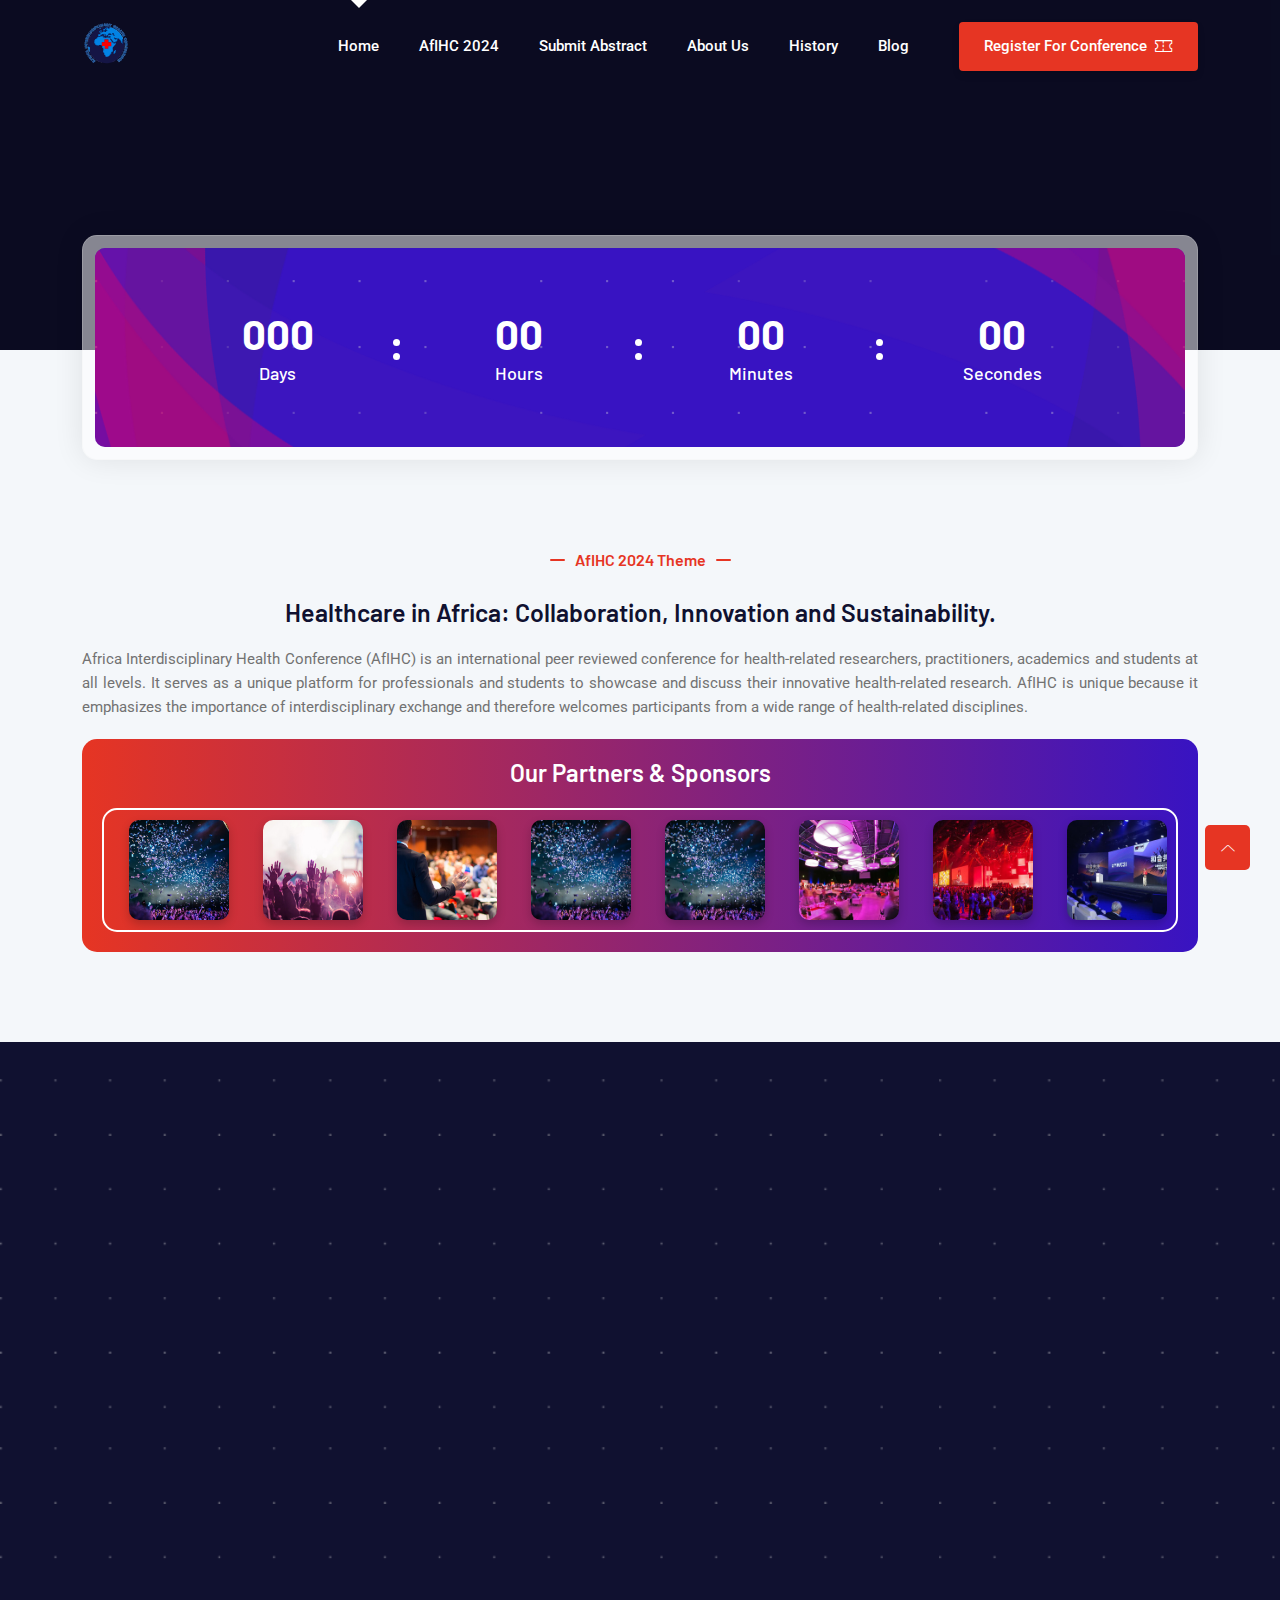
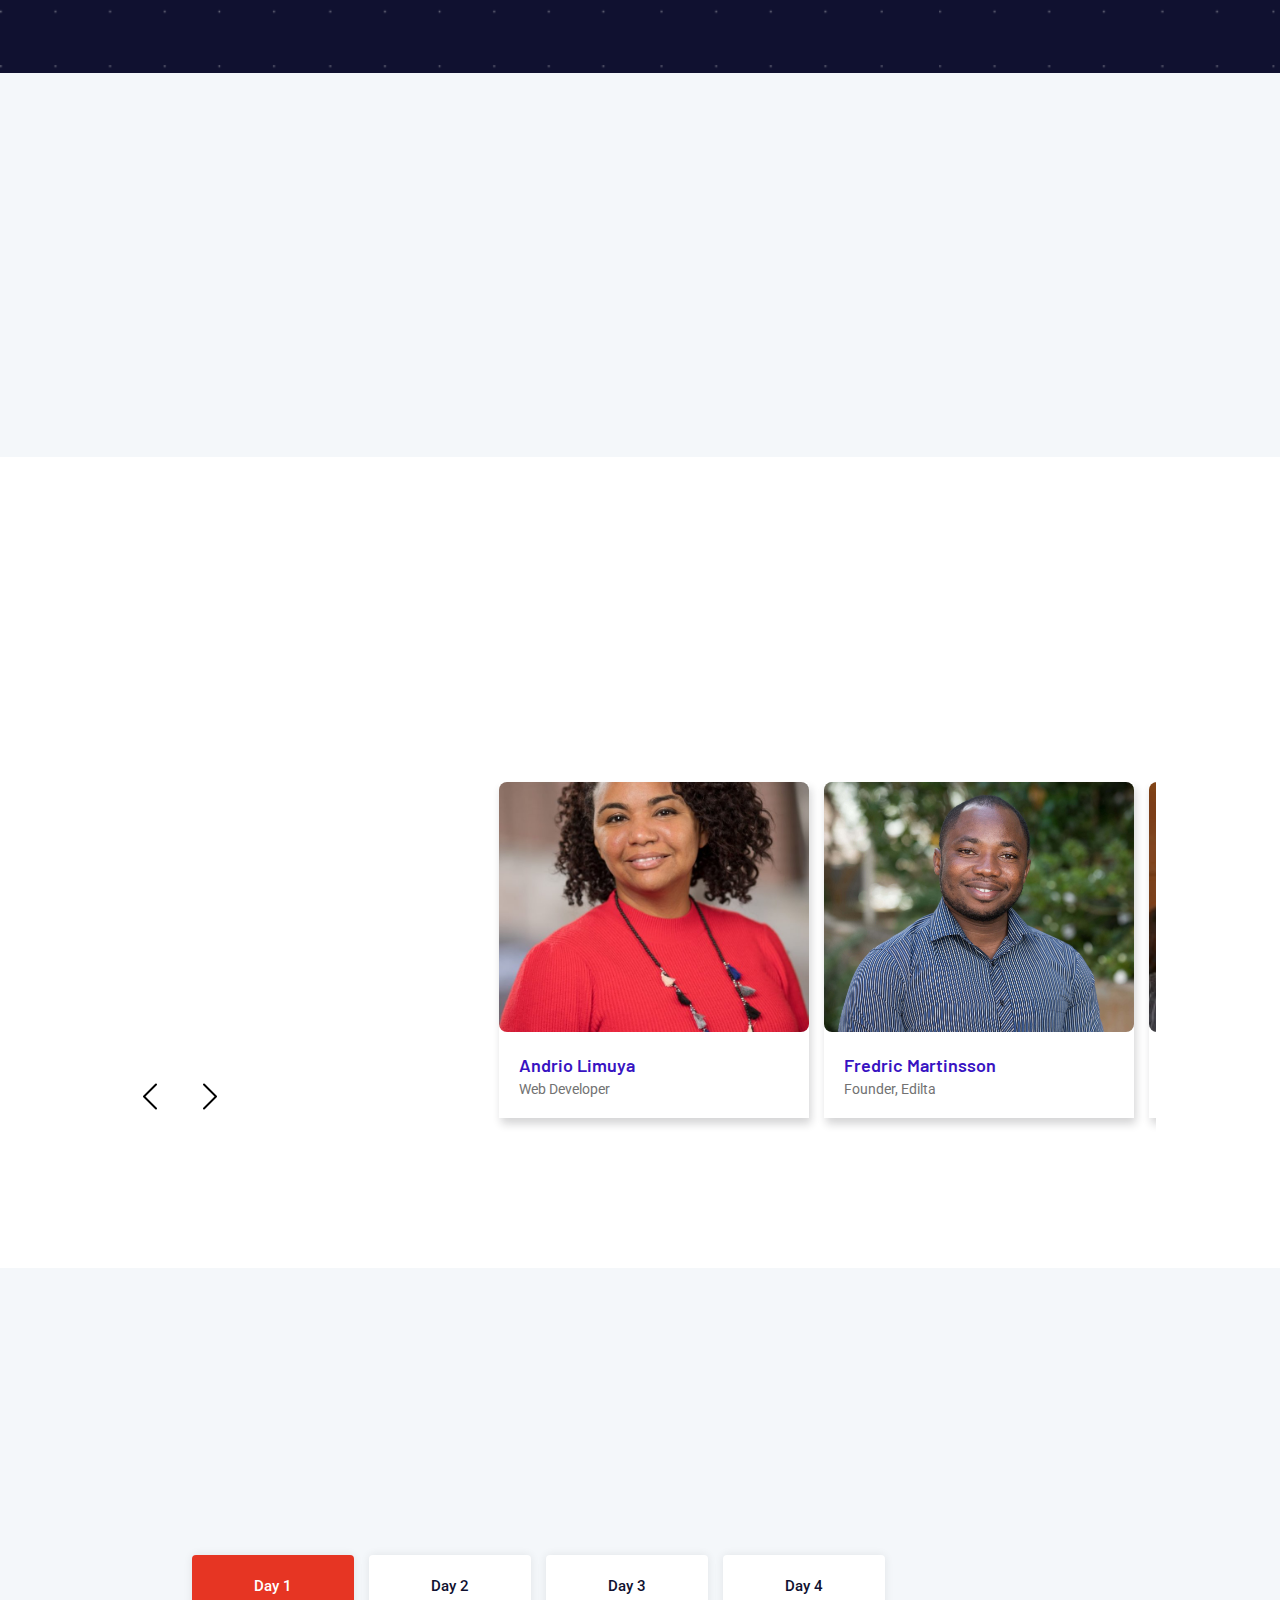
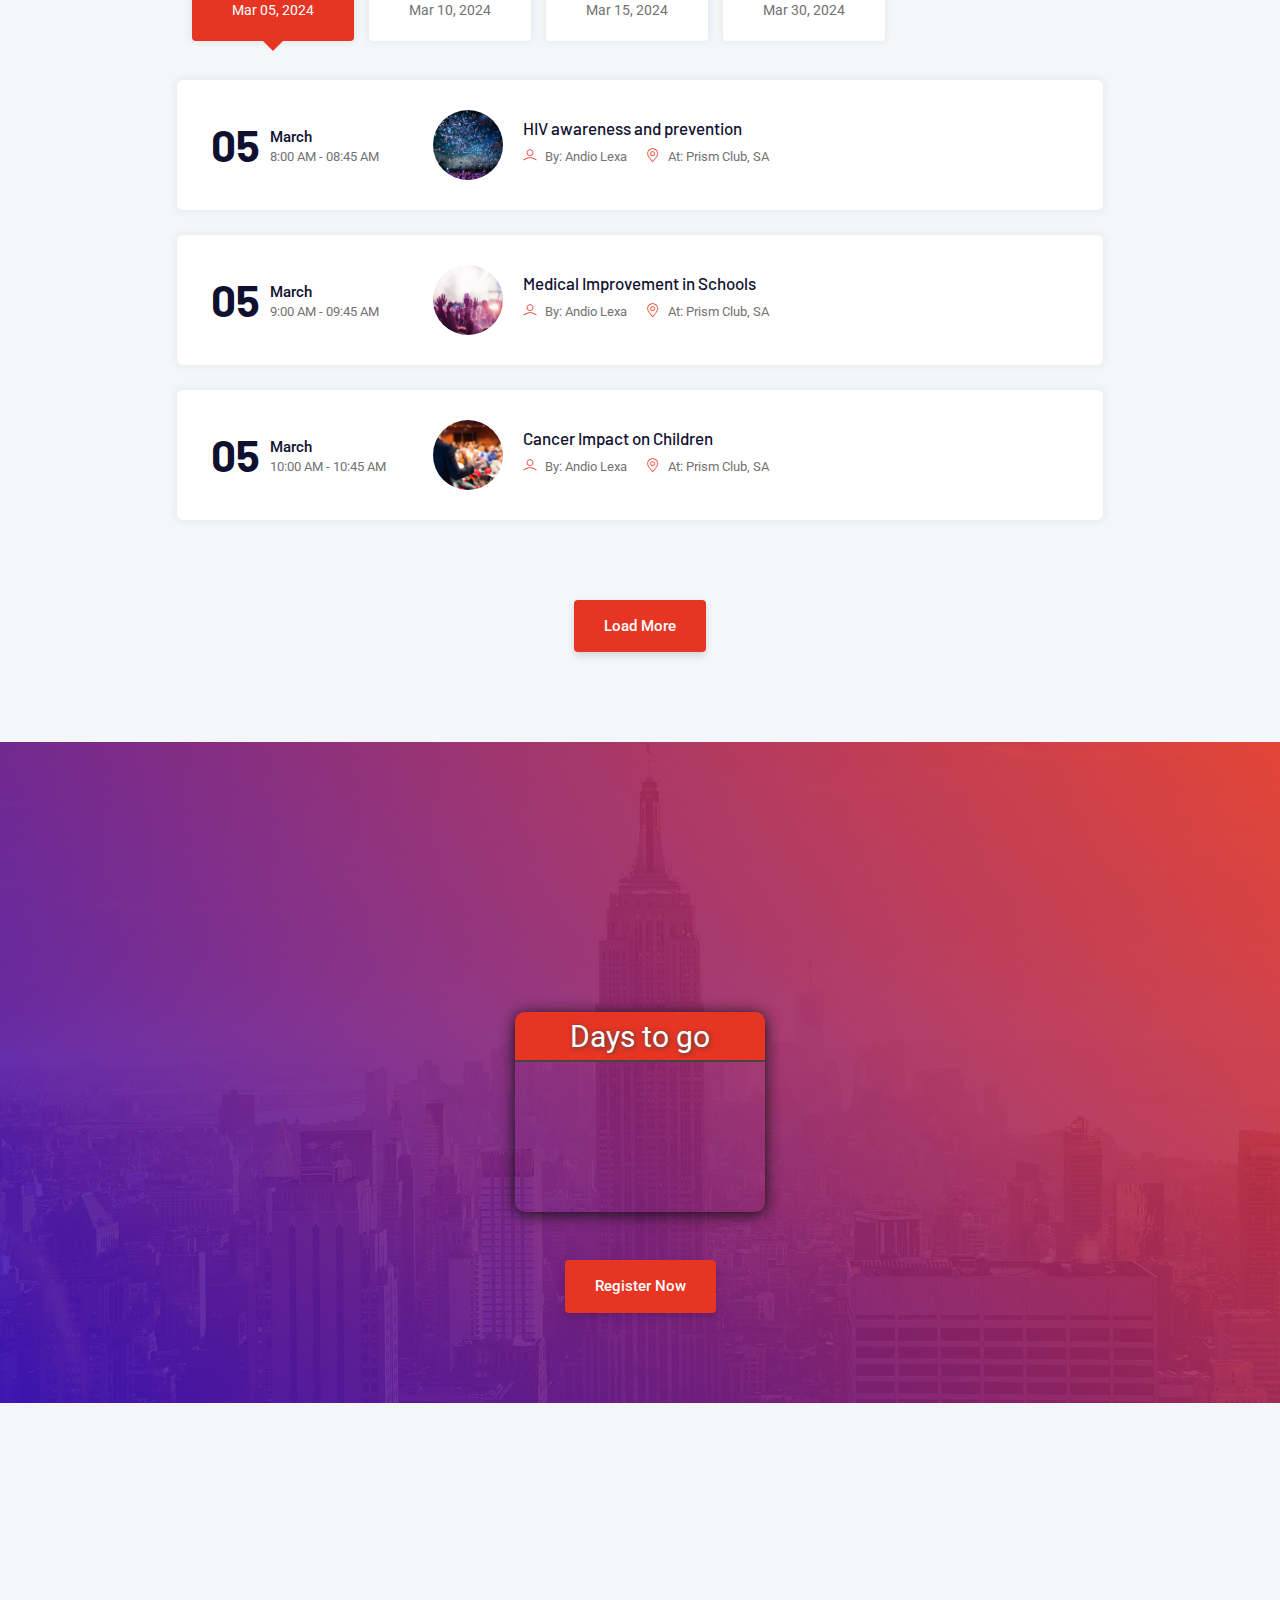
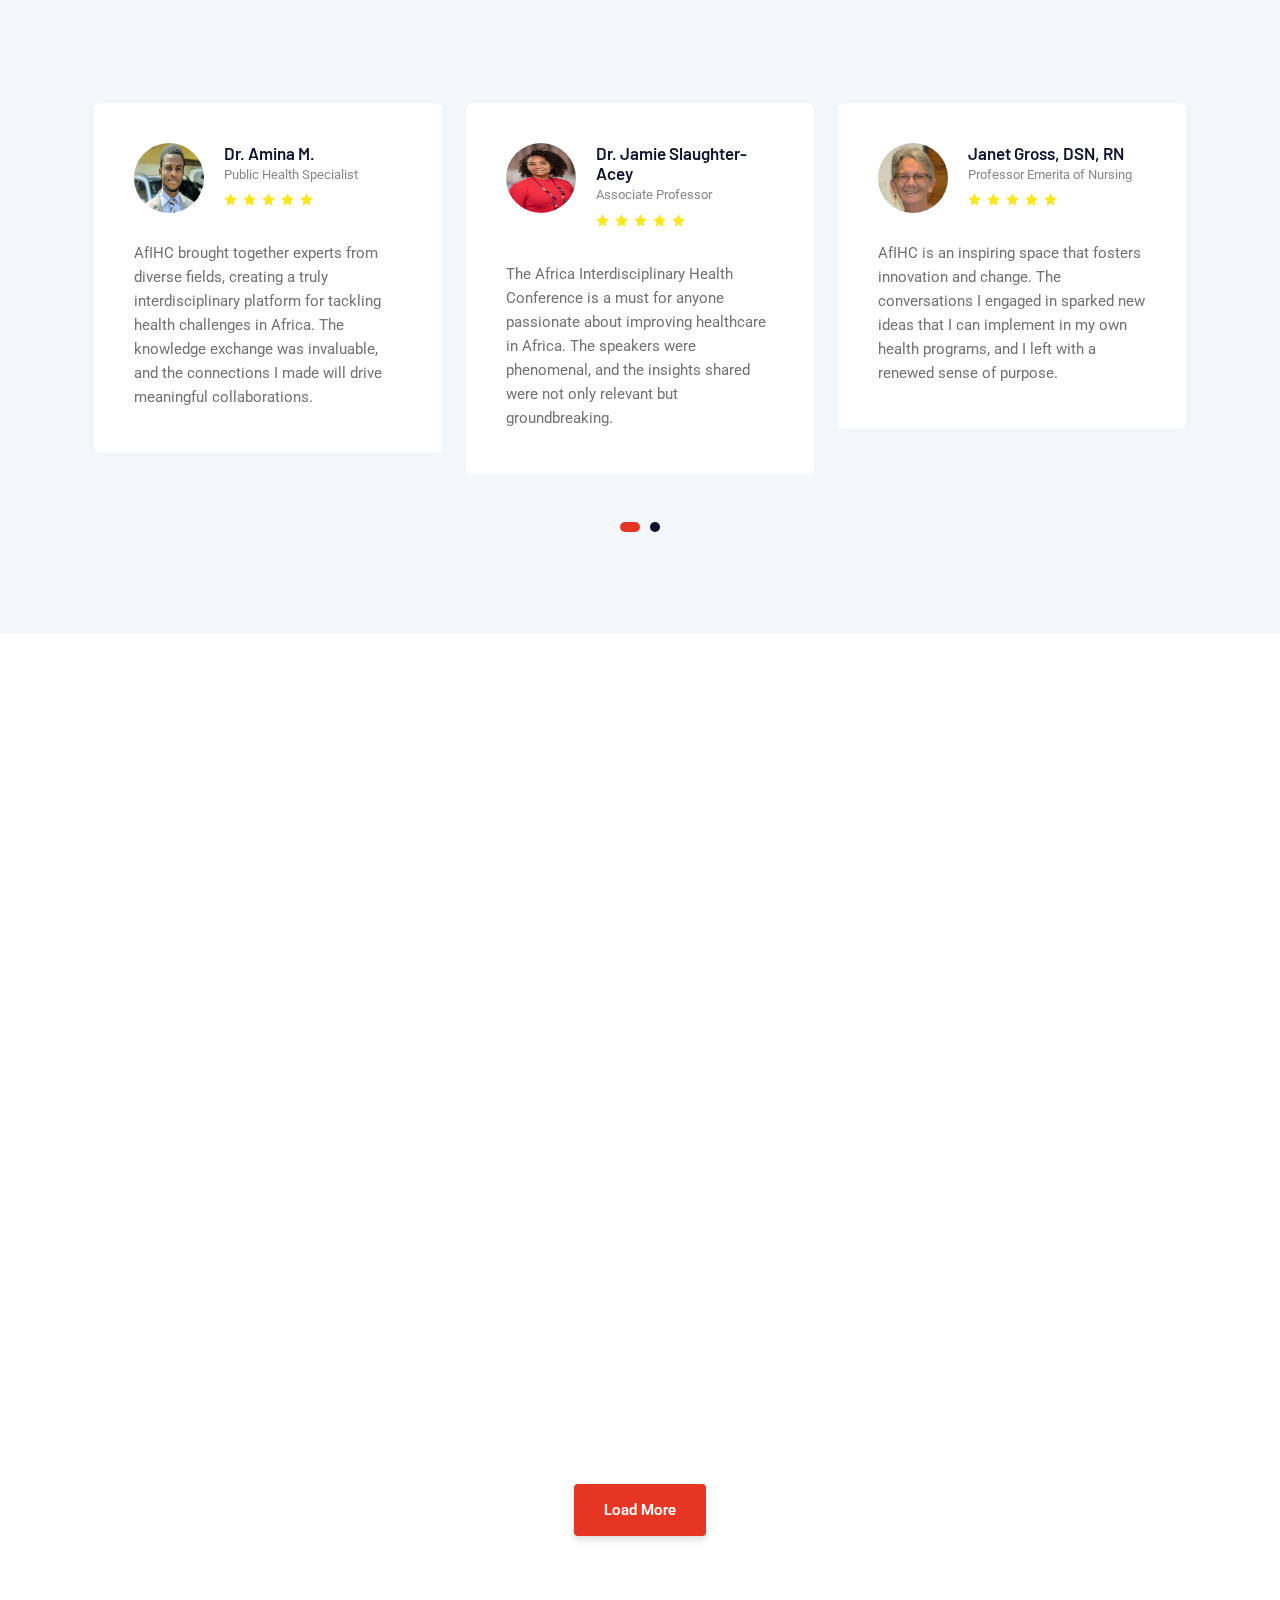
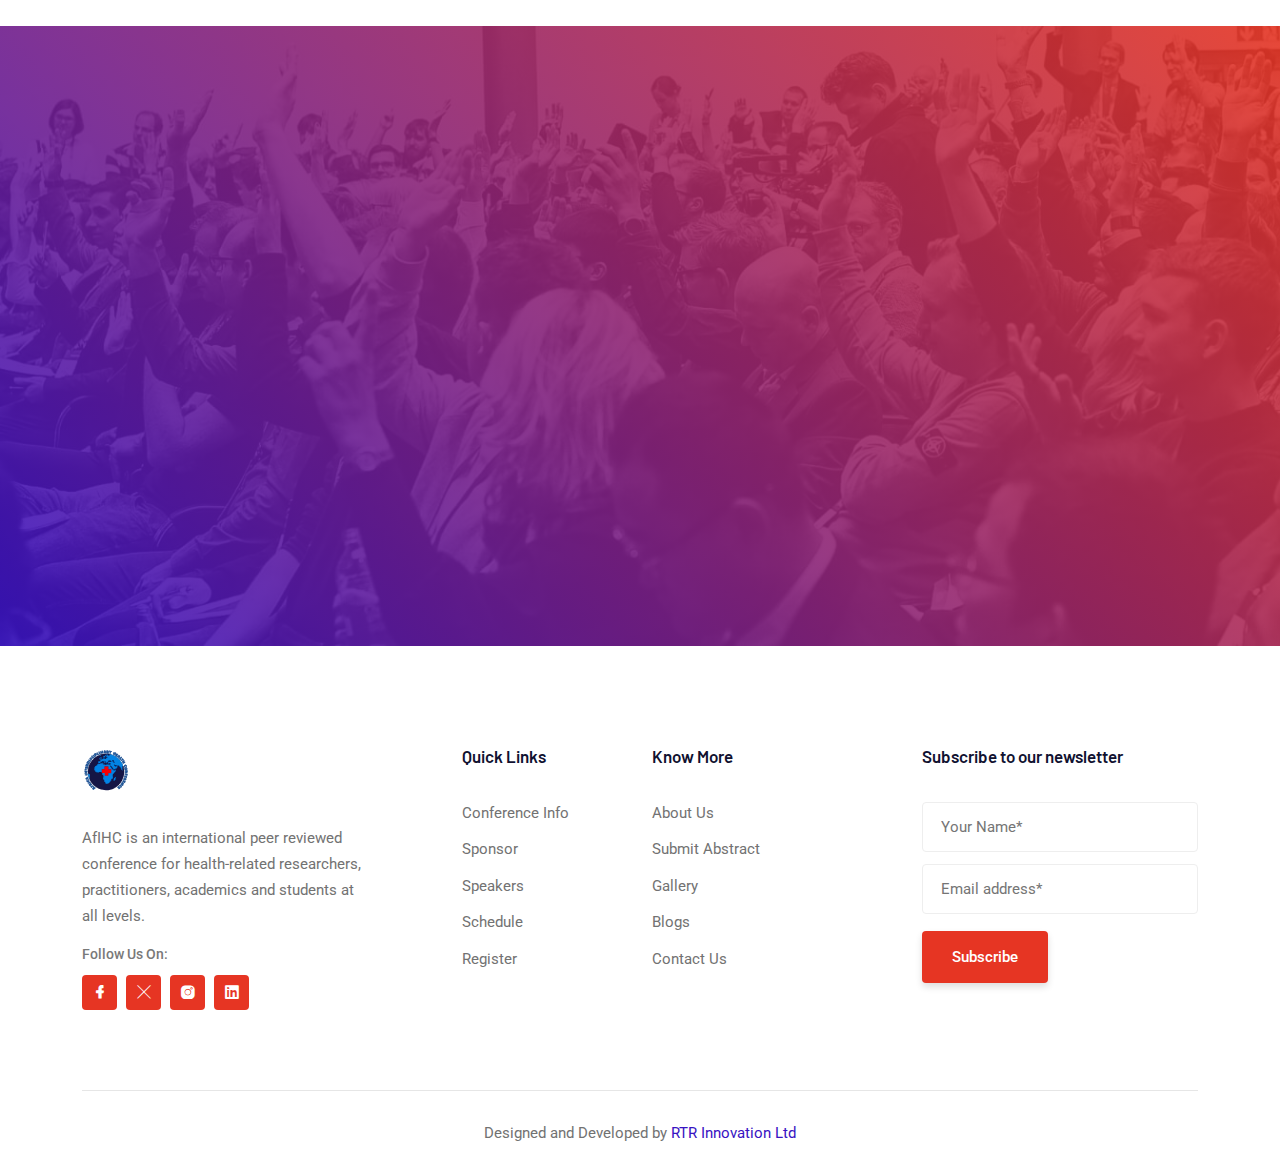
==== index.html @ a41b88ed "first commit" ====
<!DOCTYPE html>
<html class="no-js" lang="zxx">

<head>
    <meta charset="utf-8" />
    <meta http-equiv="x-ua-compatible" content="ie=edge" />
    <title>EventGrids - Conference and Event HTML Template.</title>
    <meta name="description" content="" />
    <meta name="viewport" content="width=device-width, initial-scale=1" />
    <link rel="shortcut icon" type="image/x-icon" href="assets/images/favicon.svg" />

    <!-- ========================= CSS here ========================= -->
    <link rel="stylesheet" href="assets/css/bootstrap.min.css" />
    <link rel="stylesheet" href="assets/css/LineIcons.3.0.css" />
    <link rel="stylesheet" href="assets/css/animate.css" />
    <link rel="stylesheet" href="assets/css/tiny-slider.css" />
    <link rel="stylesheet" href="assets/css/glightbox.min.css" />
    <link rel="stylesheet" href="assets/css/main.css" />
     <link rel="stylesheet" href="assets/css/index.css" />


</head>

<body>
    <!-- Preloader -->
    <div class="preloader">
        <div class="preloader-inner">
            <div class="preloader-icon">
                <span></span>
                <span></span>
            </div>
        </div>
    </div>
    <!-- /End Preloader -->

    <!-- Start Header Area -->
    <header class="header navbar-area">
        <div class="container">
            <div class="row align-items-center">
                <div class="col-lg-12">
                    <div class="nav-inner">
                        <!-- Start Navbar -->
                        <nav class="navbar navbar-expand-lg">
                            <a class="navbar-brand" href="index.html">
                                <img src="assets/images/logo/logo.svg" alt="Logo">
                            </a>
                            <button class="navbar-toggler mobile-menu-btn" type="button" data-bs-toggle="collapse"
                                data-bs-target="#navbarSupportedContent" aria-controls="navbarSupportedContent"
                                aria-expanded="false" aria-label="Toggle navigation">
                                <span class="toggler-icon"></span>
                                <span class="toggler-icon"></span>
                                <span class="toggler-icon"></span>
                            </button>
                            <div class="collapse navbar-collapse sub-menu-bar" id="navbarSupportedContent">
                                <ul id="nav" class="navbar-nav ms-auto">
                                    <li class="nav-item">
                                        <a href="index.html" class="active" aria-label="Toggle navigation">Home</a>
                                    </li>

                                    <li class="nav-item">
                                        <a class="dd-menu collapsed" href="javascript:void(0)" data-bs-toggle="collapse"
                                            data-bs-target="#submenu-1-4" aria-controls="navbarSupportedContent"
                                            aria-expanded="false" aria-label="Toggle navigation"> AfIHC 2024</a>
                                        <ul class="sub-menu collapse" id="submenu-1-4">
                                            <li class="nav-item"><a href="about-us.html">Conference Info</a></li>
                                            <li class="nav-item"><a href="pricing.html">Register For Conference</a></li>
                                            <li class="nav-item"><a href="schedule.html">Conference Schedule</a></li> 
                                                <li class="nav-item"><a href="speakers.html">Conference Speakers</a></li>
                                                <li class="nav-item"><a href="sponsors.html">Conference Sponsors</a></li>
                                            
                                        </ul>
                                    </li>
                                     <li class="nav-item"> 
                                        <a class="dd-menu collapsed" href="javascript:void(0)" data-bs-toggle="collapse"
                                            data-bs-target="#submenu-1-5" aria-controls="navbarSupportedContent"
                                            aria-expanded="false" aria-label="Toggle navigation">Submit Abstract</a>
                                        <ul class="sub-menu collapse" id="submenu-1-5">
                                            <li class="nav-item"><a href="about-us.html">Abstract Requirements</a></li>
                                            <li class="nav-item"><a href="#">Submit Abstract </a> 
                                            </li> 
                                        </ul>
                                    </li>
                                    <li class="nav-item">
                                        <a class="dd-menu collapsed" href="javascript:void(0)" data-bs-toggle="collapse"
                                            data-bs-target="#submenu-1-2" aria-controls="navbarSupportedContent"
                                            aria-expanded="false" aria-label="Toggle navigation">About Us</a>
                                        <ul class="sub-menu collapse" id="submenu-1-2">
                                            <li class="nav-item"><a href="about-us.html">Who We Are</a></li>
                                            <li class="nav-item"><a href="contact.html">Contact</a>
                                                <li class="nav-item"><a href="gallery.html">Gallery</a></li>
                                            </li> 
                                        </ul>
                                    </li>

<!-- 
                                    <li class="nav-item">
                                        <a class="dd-menu collapsed" href="javascript:void(0)" data-bs-toggle="collapse"
                                            data-bs-target="#submenu-1-1" aria-controls="navbarSupportedContent"
                                            aria-expanded="false" aria-label="Toggle navigation">Pages</a>
                                        <ul class="sub-menu collapse" id="submenu-1-1">
                                            <li class="nav-item"><a href="about-us.html">About Us</a></li>
                                            
                                            <li class="nav-item"><a href="mail-success.html">Mail Success</a></li>
                                            <li class="nav-item"><a href="404.html">404 Error</a></li>
                                        </ul>
                                    </li> -->
                                    
                                    <li class="nav-item">
                                        <a class="dd-menu collapsed" href="javascript:void(0)" data-bs-toggle="collapse"
                                            data-bs-target="#submenu-1-1" aria-controls="navbarSupportedContent"
                                            aria-expanded="false" aria-label="Toggle navigation">History</a>
                                        <ul class="sub-menu collapse" id="submenu-1-1">
                                            <li class="nav-item"><a href="about-us.html">2024 Conference</a></li>
                                            <li class="nav-item"><a href="gallery.html">2024 Conference</a></li>
                                            <li class="nav-item"><a href="pricing.html">2022 Conference</a></li>
                                            <li class="nav-item"><a href="sponsors.html">2021 Conference</a></li>
                                            <li class="nav-item"><a href="mail-success.html">2020 Conference</a></li>
                                            <li class="nav-item"><a href="404.html">2019 Conference</a></li>
                                        </ul>
                                    </li>
                                   <li class="nav-item">
                                        <a class="dd-menu collapsed" href="javascript:void(0)" data-bs-toggle="collapse"
                                            data-bs-target="#submenu-1-3" aria-controls="navbarSupportedContent"
                                            aria-expanded="false" aria-label="Toggle navigation">Blog</a>
                                        <ul class="sub-menu collapse" id="submenu-1-3">
                                            <li class="nav-item"><a href="blog-grid.html">Blog Grid</a>
                                            </li>
                                            <li class="nav-item"><a href="blog-single.html">Blog Single</a></li>
                                        </ul>
                                    </li>
                                </ul>
                            </div> <!-- navbar collapse -->
                            <div class="button">
                                <a href="pricing.html" class="btn">Register For Conference<i class="lni lni-ticket"></i></a>
                            </div>
                        </nav>
                        <!-- End Navbar -->
                    </div>
                </div>
            </div> <!-- row -->
        </div> <!-- container -->
    </header>
    <!-- End Header Area -->

    <!-- Start Hero Area -->
    <section class="hero-area" >
        <div class="main__circle"></div>
        <div class="main__circle2"></div>
        <div class="main__circle3"></div>
        <div class="main__circle4"></div>
        <div class="container">
            <div class="row align-items-center">
                <div class="col-lg-6 offset-lg-3 col-md-12 col-12">
                    <div id="hero-content" class="hero-content">
                         
                    </div>
                </div>
            </div>
        </div>
    </section>
    <!-- End Hero Area -->

    <!-- Start Count Down Area -->
    <div class="count-down">
        <div class="container">
            <div class="row">
                <div class="col-12">
                    <div class="box-head">
                        <div class="box-content">
                            <div class="box">
                                <h1 id="days">000</h1>
                                <h2 id="daystxt">Days</h2>
                            </div>
                            <div class="box">
                                <h1 id="hours">00</h1>
                                <h2 id="hourstxt">Hours</h2>
                            </div>
                            <div class="box">
                                <h1 id="minutes">00</h1>
                                <h2 id="minutestxt">Minutes</h2>
                            </div>
                            <div class="box">
                                <h1 id="seconds">00</h1>
                                <h2 id="secondstxt">Secondes</h2>
                            </div>
                        </div>
                    </div>
                </div>
            </div>
        </div>
    </div>
    <!-- End Count Down Area -->

    <!-- Start Features Area -->
    <section class="features section">
        <div class="container">
            <div class="row">
                <div class="col-12">
                    <div class="section-title">
                        <h3 class="wow zoomIn" data-wow-delay=".2s">AfIHC 2024 Theme</h3>
                    </div>
                        <h4 class="wow fadeInUp" data-wow-delay=".4s" style='text-align: center; text-align: center;margin-bottom: 20px;'>Healthcare in Africa: Collaboration, Innovation and Sustainability.  </h4> 
                        <p class="wow fadeInUp" data-wow-delay=".6s" style='text-align: center; text-align: justify;;margin-bottom: 20px;'>
                            Africa Interdisciplinary Health Conference (AfIHC) is an international peer reviewed conference for health-related researchers, practitioners, academics and students at all levels. It serves as a unique platform for professionals and students to showcase and discuss their innovative health-related research. AfIHC is unique because it emphasizes the importance of interdisciplinary exchange and therefore welcomes participants from a wide range of health-related disciplines.</p>

                            <div class="partners-section wow fadeInUp"  data-wow-delay=".4s">
                                <h4>Our Partners & Sponsors</h4>
                                <div class="logo-container">
                                    <div class="logos-wrapper">
                                        <div class="logo-item"><img src="assets/images/events/event1.jpg" alt="Logo 1"></div>
                                        <div class="logo-item"><img src="assets/images/events/event2.jpg" alt="Logo 2"></div>
                                        <div class="logo-item"><img src="assets/images/events/event3.jpg" alt="Logo 3"></div>
                                        <div class="logo-item"><img src="assets/images/gallery/gallery-img1.jpg" alt="Logo 4"></div>
                                        <div class="logo-item"><img src="assets/images/gallery/gallery-img1.jpg" alt="Logo 5"></div>
                                        <div class="logo-item"><img src="assets/images/gallery/gallery-img2.jpg" alt="Logo 6"></div>
                                        <div class="logo-item"><img src="assets/images/gallery/gallery-img3.jpg" alt="Logo 7"></div>
                                        <div class="logo-item"><img src="assets/images/gallery/gallery-img4.jpg" alt="Logo 8"></div>
                                        <!-- Repeat the logos to make an infinite loop -->
                                        <div class="logo-item"><img src="assets/images/gallery/gallery-img5.jpg" alt="Logo 1"></div>
                                        <div class="logo-item"><img src="assets/images/gallery/gallery-img6.jpg" alt="Logo 2"></div>
                                        <div class="logo-item"><img src="assets/images/blog/sidebar-blog2.jpg" alt="Logo 3"></div>
                                        <!-- You can add more logos if necessary -->
                                    </div>
                                </div>
                            </div>
                         
                </div>
            </div>
            <!-- <div class="row">
                <div class="col-lg-4 col-md-6 col-12 wow fadeInUp" data-wow-delay=".2s">
                    
                    <div class="single-featuer">
                        <img class="shape" src="assets/images/features/shape.svg" alt="#">
                        <img class="shape2" src="assets/images/features/shape2.svg" alt="#">
                        <span class="serial">01</span>
                        <div class="service-icon">
                            <i class="lni lni-microphone"></i>
                        </div>
                        <h3>Great Speakers</h3>
                        <p>How you transform your business as tech, consumer, habits industry dynamic change, Find out
                            from.</p>
                    </div>
                     
                </div>
                <div class="col-lg-4 col-md-6 col-12 wow fadeInUp" data-wow-delay=".4s">
                    
                    <div class="single-featuer">
                        <img class="shape" src="assets/images/features/shape.svg" alt="#">
                        <img class="shape2" src="assets/images/features/shape2.svg" alt="#">
                        <span class="serial">02</span>
                        <div class="service-icon">
                            <i class="lni lni-users"></i>
                        </div>
                        <h3>New People</h3>
                        <p>How you transform your business as tech, consumer, habits industry dynamic change, Find out
                            from.</p>
                    </div>
                    
                </div>
                <div class="col-lg-4 col-md-6 col-12 wow fadeInUp" data-wow-delay=".6s">
                    
                    <div class="single-featuer">
                        <img class="shape" src="assets/images/features/shape.svg" alt="#">
                        <img class="shape2" src="assets/images/features/shape2.svg" alt="#">
                        <span class="serial">03</span>
                        <div class="service-icon">
                            <i class="lni lni-bullhorn"></i>
                        </div>
                        <h3>Global Event</h3>
                        <p>How you transform your business as tech, consumer, habits industry dynamic change, Find out
                            from.</p>
                    </div>
                     
                </div>
                <div class="col-lg-4 col-md-6 col-12 wow fadeInUp" data-wow-delay=".2s">
                    
                    <div class="single-featuer">
                        <img class="shape" src="assets/images/features/shape.svg" alt="#">
                        <img class="shape2" src="assets/images/features/shape2.svg" alt="#">
                        <span class="serial">04</span>
                        <div class="service-icon">
                            <i class="lni lni-heart"></i>
                        </div>
                        <h3>Get Inspired</h3>
                        <p>How you transform your business as tech, consumer, habits industry dynamic change, Find out
                            from.</p>
                    </div>
                    
                </div>
                <div class="col-lg-4 col-md-6 col-12 wow fadeInUp" data-wow-delay=".4s">
                   
                    <div class="single-featuer">
                        <img class="shape" src="assets/images/features/shape.svg" alt="#">
                        <img class="shape2" src="assets/images/features/shape2.svg" alt="#">
                        <span class="serial">05</span>
                        <div class="service-icon">
                            <i class="lni lni-cup"></i>
                        </div>
                        <h3>Networking Session</h3>
                        <p>How you transform your business as tech, consumer, habits industry dynamic change, Find out
                            from.</p>
                    </div>
                    
                </div>
                <div class="col-lg-4 col-md-6 col-12 wow fadeInUp" data-wow-delay=".6s">
                  
                    <div class="single-featuer">
                        <img class="shape" src="assets/images/features/shape.svg" alt="#">
                        <img class="shape2" src="assets/images/features/shape2.svg" alt="#">
                        <span class="serial">06</span>
                        <div class="service-icon">
                            <i class="lni lni-happy"></i>
                        </div>
                        <h3>Meet New Faces</h3>
                        <p>How you transform your business as tech, consumer, habits industry dynamic change, Find out
                            from.</p>
                    </div> 
                </div>
            </div> -->
        </div>
    </section>
    <!-- /End Features Area -->

    <!-- Start About Area -->
    <section class="about section">
        <div class="container">
            <div class="row align-items-center">
                <div class="col-lg-6 col-12 wow fadeIn" data-wow-delay=".4s">
                    <div class="about-image">
                        <div class="video-head wow fadeIn" data-wow-delay="0.4s">
                            <a href="https://www.youtube.com/watch?v=veHwu97ZJJw" class="glightbox video"><i
                                    class="lni lni-play"></i></a>
                        </div>
                        <img src="assets/images/about/about-image.jpg" alt="#">
                    </div>
                </div>
                <div class="col-lg-6 col-12 wow fadeIn" data-wow-delay=".6s">
                    <div class="content">
                        <h4>About AFIHC 2024</h4>
                        <h2>The 6<sup>th</sup> Africa Interdisciplinary Health Conference 2024</h2>
                        <p>Embark on a transformative experience at the Global Public Health Conference 2024, focusing on Community Engagement and Empowerment, taking place from November 20th to 21st, 2024, on a Hybrid Platform in Johannesburg, South Africa.
                        </p>
                        <p>Embark on a transformative experience at the Global Public Health Conference 2024, focusing on Community Engagement and Empowerment, taking place from November 20th to 21st, 2024, on a Hybrid Platform in Johannesburg, South Africa.
                        </p>
                        <div class="row" style="justify-content: space-between; align-items: center;" >

                            <div class="col"> 
                                <div class="date">
                                    <h4><span>1st</span> November 2024</h4>
                                </div>
                            </div>
                             
                            <div class="col">  
                                <div class="button date">
                                    <a href="pricing.html" class="btn">Register Now</a>
                                </div>
                            </div>
                        </div>
                        
                    </div>
                </div>
            </div>
        </div>
    </section>
    <!-- End About Area -->

    <section class="features section">
        <div class="container">
            <br>
            <div class="quick-downloads my-3 wow fadeInUp"  data-wow-delay=".6s">
               <h4>Quick Downloads</h4>
               <div class="downloads-container">
                   <div class="download-item">
                       <a href="#" class="btn-download">Main Flyer</a>
                   </div>
                   <div class="download-item">
                       <a href="#" class="btn-download">Conference Brochure</a>
                   </div>
                   <div class="download-item">
                       <a href="#" class="btn-download">Program Schedule</a>
                   </div>
               </div>
           </div> 
        </div>
    </section>


    <!-- Start Speakers Area -->
    <section class="speakers section">
        <div class="container">
            <div class="row">
                <div class="col-12">
                    <div class="section-title">
                        <h3 class="wow zoomIn" data-wow-delay=".2s">Keynote Speakers</h3>
                        <h2 class="wow fadeInUp" data-wow-delay=".4s">Meet Our Renowned Speakers
                        </h2>
                        <p class="wow fadeInUp" data-wow-delay=".6s">Our Renowned Speakers For The 2024 Africa Interdisciplinary Health Conference (AfIHC) </p>
                    </div>
                </div>
            </div>
            <div class="all-speakers">

<div class="speakers-slider">
  <div id="carouselExampleControls" class="carousel carousel-dark">
    <div class="container-fluid">
      <div class="row">
        <div class="col-md-4">
          <div class="speakers-title"> 
            <h5 class="fw-bold display-6" id="title-speak">  </h5>
            <div id="speaker-description" class="description-box text-dark" style=" max-height: 200px; overflow-y: auto; padding: 1em;" >
                <!-- Dynamic content will be injected here -->
            </div>
          </div>
          <button class="carousel-control-prev" type="button" data-bs-target="#carouselExampleControls" data-bs-slide="prev">
            <span class="carousel-control-prev-icon" aria-hidden="true"></span>
            <span class="visually-hidden">Previous</span>
          </button>
          <button class="carousel-control-next" type="button" data-bs-target="#carouselExampleControls" data-bs-slide="next">
            <span class="carousel-control-next-icon" aria-hidden="true"></span>
            <span class="visually-hidden">Next</span>
          </button>
        </div>
        <div class="col-md-8">
          <div class="carousel-inner">
            <div class="carousel-item active">
        <div class="single-speaker card"  data-name="Andrio Limuya" data-description="Andrio Limuya is an experienced Web Developer who has worked on several international projectsAndrio Limuya is an experienced Web Developer who has worked on several international projectsAndrio Limuya is an experienced Web Developer who has worked on several international projectsAndrio Limuya is an experienced Web Developer who has worked on several international projectsAndrio Limuya is an experienced Web Developer who has worked on several international projectsAndrio Limuya is an experienced Web Developer who has worked on several international projectsAndrio Limuya is an experienced Web Developer who has worked on several international projectsAndrio Limuya is an experienced Web Developer who has worked on several international projects.">
                    <div class="top-content">
                        <div class="image img-wrapper">
                            <img src="assets/images/speakers/speaker3.jpg" class="d-block w-100" alt="#">
                        </div>
                        <ul class="social">
                            <li class="facebook"><a href="javascript:void(0)"><i
                                        class="lni lni-facebook-filled"></i></a></li>
                            <li class="twitter"><a href="javascript:void(0)"><i
                                        class="lni lni-close"></i></a></li>
                            <li class="linkedin"><a href="javascript:void(0)"><i
                                        class="lni lni-linkedin-original"></i></a>
                            </li>
                            <li class="instagram"><a href="javascript:void(0)"><i
                                        class="lni lni-instagram-original"></i></a>
                            </li>
                        </ul>
                    </div>
                    <div class="name">
                        <h3><a href="javascript:void(0)">Andrio Limuya</a></h3>
                        <span>Web Developer</span>
                    </div>
                </div>
            </div>
            <div class="carousel-item">
                <div class="single-speaker card"  data-name="Fredric Martinsson" data-description="Fredric Martinsson is an experienced Web Developer who has worked on several international projectsAndrio Limuya is an experienced Web Developer.">
                    <div class="top-content">
                        <div class="image img-wrapper">
                            <img src="assets/images/speakers/speaker1.jpg" class="d-block w-100" alt="#">
                        </div>
                        <ul class="social">
                            <li class="facebook"><a href="javascript:void(0)"><i
                                        class="lni lni-facebook-filled"></i></a></li>
                            <li class="twitter"><a href="javascript:void(0)"><i
                                        class="lni lni-close"></i></a></li>
                            <li class="linkedin"><a href="javascript:void(0)"><i
                                        class="lni lni-linkedin-original"></i></a>
                            </li>
                            <li class="instagram"><a href="javascript:void(0)"><i
                                        class="lni lni-instagram-original"></i></a>
                            </li>
                        </ul>
                    </div>
                    <div class="name">
                        <h3><a href="javascript:void(0)">Fredric Martinsson</a></h3>
                        <span>Founder, Edilta</span>
                    </div>
                </div> 
            </div>
            <div class="carousel-item">
                <div class="single-speaker card"  data-name="Melisa Lundryn"  data-description="Melisa Lundryn who has worked on several international projectsAndrio Limuya is an experienced Web Developer.">
                    <div class="top-content">
                        <div class="image img-wrapper">
                            <img src="assets/images/speakers/speaker2.jpg" class="d-block w-100" alt="#">
                        </div>
                        <ul class="social">
                            <li class="facebook"><a href="javascript:void(0)"><i
                                        class="lni lni-facebook-filled"></i></a></li>
                            <li class="twitter"><a href="javascript:void(0)"><i
                                        class="lni lni-close"></i></a></li>
                            <li class="linkedin"><a href="javascript:void(0)"><i
                                        class="lni lni-linkedin-original"></i></a>
                            </li>
                            <li class="instagram"><a href="javascript:void(0)"><i
                                        class="lni lni-instagram-original"></i></a>
                            </li>
                        </ul>
                    </div>
                    <div class="name">
                        <h3><a href="javascript:void(0)">Melisa Lundryn</a></h3>
                        <span>Lead Designer</span>
                    </div>
                </div>
            </div>
            <div class="carousel-item">
                <div class="single-speaker card"  data-name="Agaton Johnsson"  data-description="Agaton Johnsson Limuya is an experienced Web Developer who has worked on several international projectsAndrio Limuya is an experienced Web Developer.">
                    <div class="top-content">
                        <div class="image img-wrapper">
                            <img src="assets/images/speakers/speaker4.jpg" class="d-block w-100" alt="#">
                        </div>
                        <ul class="social">
                            <li class="facebook"><a href="javascript:void(0)"><i
                                        class="lni lni-facebook-filled"></i></a></li>
                            <li class="twitter"><a href="javascript:void(0)"><i
                                        class="lni lni-close"></i></a></li>
                            <li class="linkedin"><a href="javascript:void(0)"><i
                                        class="lni lni-linkedin-original"></i></a>
                            </li>
                            <li class="instagram"><a href="javascript:void(0)"><i
                                        class="lni lni-instagram-original"></i></a>
                            </li>
                        </ul>
                    </div>
                    <div class="name">
                        <h3><a href="javascript:void(0)">Agaton Johnsson</a></h3>
                        <span>Expert Developer</span>
                    </div>
                </div>
            </div>
            <div class="carousel-item">
                <div class="single-speaker card" data-name="Rebecca Henrikon"  data-description="Rebecca Henrikon  is an experienced Web Developer who has worked on several international projectsAndrio Limuya is an experienced Web Developer.">
                    <div class="top-content">
                        <div class="image img-wrapper">
                            <img src="assets/images/speakers/speaker5.jpg" class="d-block w-100" alt="#">
                        </div>
                        <ul class="social">
                            <li class="facebook"><a href="javascript:void(0)"><i
                                        class="lni lni-facebook-filled"></i></a></li>
                            <li class="twitter"><a href="javascript:void(0)"><i
                                        class="lni lni-close"></i></a></li>
                            <li class="linkedin"><a href="javascript:void(0)"><i
                                        class="lni lni-linkedin-original"></i></a>
                            </li>
                            <li class="instagram"><a href="javascript:void(0)"><i
                                        class="lni lni-instagram-original"></i></a>
                            </li>
                        </ul>
                    </div>
                    <div class="name">
                        <h3><a href="javascript:void(0)">Rebecca Henrikon</a></h3>
                        <span>Founder, Cards</span>
                    </div>
                </div>
            </div>
             
          </div>
        </div>
      </div>
    </div>
  </div>
</div>

            </div>
        </div>
    </section>
    <!-- /End Speakers Area -->

    <!-- Start Events Schedule Area -->
    <section class="events-schedule section">
        <div class="container">
            <div class="row">
                <div class="col-12">
                    <div class="section-title">
                        <h3 class="wow zoomIn" data-wow-delay=".2s"> Events</h3>
                        <h2 class="wow fadeInUp" data-wow-delay=".4s"> AfIHC 2024 Event Schedules</h2>
                        <p class="wow fadeInUp" data-wow-delay=".6s"> 
                            The Africa Interdisciplinary Health Conference (AfIHC) 2024 brings together leading professionals and experts to discuss critical health issues across the continent. The event schedule is packed with keynote presentations, panel discussions, workshops, and networking opportunities, offering attendees a comprehensive experience. Join us for a series of insightful sessions as we explore innovative approaches to improving health outcomes across Africa.</p>
                    </div>
                </div>
            </div>
            
            <div class="row">
                <div class="col-lg-10 offset-lg-1 col-12">
                    <!-- Start Events Schedule Tab --> 
              
                    <ul class="nav nav-tabs scrollbar-design" id="myTab" role="tablist" style="display: flex; flex-wrap: nowrap; overflow-y: hidden;  overflow-x: auto; padding: 1em;">
                        <li class="nav-item" role="presentation">
                            <button class="nav-link active " id="one-tab" data-bs-toggle="tab" data-bs-target="#one"
                                type="button" role="tab" aria-controls="one" aria-selected="true">Day 1 <span>Mar 05,
                                    2024</span></button>
                        </li>
                        <li class="nav-item" role="presentation">
                            <button class="nav-link" id="two-tab" data-bs-toggle="tab" data-bs-target="#two"
                                type="button" role="tab" aria-controls="two" aria-selected="false">Day 2 <span>Mar 10,
                                    2024</span></button>
                        </li>
                        <li class="nav-item" role="presentation">
                            <button class="nav-link  " id="three-tab" data-bs-toggle="tab" data-bs-target="#three"
                                type="button" role="tab" aria-controls="three" aria-selected="false">Day 3 <span>Mar 15,
                                    2024</span></button>
                        </li>
                        <li class="nav-item" role="presentation">
                            <button class="nav-link" id="four-tab" data-bs-toggle="tab" data-bs-target="#four"
                                type="button" role="tab" aria-controls="four" aria-selected="false">Day 4
                                <span>Mar 30, 2024</span></button>
                        </li>
                     
                         
                    </ul>
              
                    <div class="tab-content" id="myTabContent">
                        <div class="tab-pane fade show active" id="one" role="tabpanel" aria-labelledby="one-tab">
                            <!-- Start Events Head -->
                            <div class="events-head">
                                <!-- Start Single Event -->
                                <div class="single-event">
                                    <div class="row align-items-center">
                                        <div class="col-lg-3 col-md-3 col-12">
                                            <div class="date">
                                                <h2>05</h2>
                                                <p>March<span>8:00 AM - 08:45 AM</span></p>
                                            </div>
                                        </div>
                                        <div class="col-lg-6 col-md-7 col-12">
                                            <div class="event-info">
                                                <div class="image">
                                                    <img src="assets/images/events/event1.jpg" alt="#">
                                                </div>
                                                <div class="info">
                                                    <h4>
                                                        <a href="javascript:void(0)">HIV awareness and prevention</a>
                                                    </h4>
                                                    <ul>
                                                        <li><i class="lni lni-user"></i>
                                                            <a href="javascript:void(0)"> By: Andio Lexa</a>
                                                        </li>
                                                        <li><i class="lni lni-map-marker"></i>
                                                            <a href="javascript:void(0)"> At: Prism Club,
                                                                SA</a>
                                                        </li>
                                                    </ul>
                                                </div>
                                            </div>
                                        </div>
                                        <!-- <div class="col-lg-3 col-md-2 col-12">
                                            <div class="button">
                                                <a class="btn" href="javascript:void(0)">Read More</a>
                                            </div>
                                        </div> -->
                                    </div>
                                </div>
                                <!-- End Single Event -->
                                <!-- Start Single Event -->
                                <div class="single-event">
                                    <div class="row align-items-center">
                                        <div class="col-lg-3 col-md-3 col-12">
                                            <div class="date">
                                                <h2>05</h2>
                                                <p>March<span>9:00 AM - 09:45 AM</span></p>
                                            </div>
                                        </div>
                                        <div class="col-lg-6 col-md-7 col-12">
                                            <div class="event-info">
                                                <div class="image">
                                                    <img src="assets/images/events/event2.jpg" alt="#">
                                                </div>
                                                <div class="info">
                                                    <h4>
                                                        <a href="javascript:void(0)"> Medical Improvement in Schools</a>
                                                    </h4>
                                                    <ul>
                                                        <li><i class="lni lni-user"></i>
                                                            <a href="javascript:void(0)"> By: Andio Lexa</a>
                                                        </li>
                                                        <li><i class="lni lni-map-marker"></i>
                                                            <a href="javascript:void(0)"> At: Prism Club,
                                                                SA</a>
                                                        </li>
                                                    </ul>
                                                </div>
                                            </div>
                                        </div>
                                        <!-- <div class="col-lg-3 col-md-2 col-12">
                                            <div class="button">
                                                <a class="btn" href="javascript:void(0)">Read More</a>
                                            </div>
                                        </div> -->
                                    </div>
                                </div>
                                <!-- End Single Event -->
                                <!-- Start Single Event -->
                                <div class="single-event">
                                    <div class="row align-items-center">
                                        <div class="col-lg-3 col-md-3 col-12">
                                            <div class="date">
                                                <h2>05</h2>
                                                <p>March<span>10:00 AM - 10:45 AM</span></p>
                                            </div>
                                        </div>
                                        <div class="col-lg-6 col-md-7 col-12">
                                            <div class="event-info">
                                                <div class="image">
                                                    <img src="assets/images/events/event3.jpg" alt="#">
                                                </div>
                                                <div class="info">
                                                    <h4>
                                                        <a href="javascript:void(0)"> Cancer Impact on Children </a>
                                                    </h4>
                                                    <ul>
                                                        <li><i class="lni lni-user"></i>
                                                            <a href="javascript:void(0)"> By: Andio Lexa</a>
                                                        </li>
                                                        <li><i class="lni lni-map-marker"></i>
                                                            <a href="javascript:void(0)"> At: Prism Club,
                                                                SA</a>
                                                        </li>
                                                    </ul>
                                                </div>
                                            </div>
                                        </div>
                                        <!-- <div class="col-lg-3 col-md-2 col-12">
                                            <div class="button">
                                                <a class="btn" href="javascript:void(0)">Read More</a>
                                            </div>
                                        </div> -->
                                    </div>
                                </div>
                                <!-- End Single Event -->
                            </div>
                            <!-- End Events Head -->
                        </div>
                        <div class="tab-pane fade" id="two" role="tabpanel" aria-labelledby="two-tab">
                            <!-- Start Events Head -->
                            <div class="events-head">
                                <!-- Start Single Event -->
                                <div class="single-event">
                                    <div class="row align-items-center">
                                        <div class="col-lg-3 col-md-3 col-12">
                                            <div class="date">
                                                <h2>10</h2>
                                                <p>March<span>8:00 AM - 08:45 AM</span></p>
                                            </div>
                                        </div>
                                        <div class="col-lg-6 col-md-7 col-12">
                                            <div class="event-info">
                                                <div class="image">
                                                    <img src="assets/images/events/event1.jpg" alt="#">
                                                </div>
                                                <div class="info">
                                                    <h4>
                                                        <a href="javascript:void(0)"> Lorem ipsum dolor sit amet consectetur adipisicing elit. </a>
                                                    </h4>
                                                    <ul>
                                                        <li><i class="lni lni-user"></i>
                                                            <a href="javascript:void(0)"> By: Andio Lexa</a>
                                                        </li>
                                                        <li><i class="lni lni-map-marker"></i>
                                                            <a href="javascript:void(0)"> At: Prism Club,
                                                                SA</a>
                                                        </li>
                                                    </ul>
                                                </div>
                                            </div>
                                        </div>
                                        <!-- <div class="col-lg-3 col-md-2 col-12 align-right">
                                            <div class="button">
                                                <a class="btn" href="javascript:void(0)">Read More</a>
                                            </div>
                                        </div> -->
                                    </div>
                                </div>
                                <!-- End Single Event -->
                                <!-- Start Single Event -->
                                <div class="single-event">
                                    <div class="row align-items-center">
                                        <div class="col-lg-3 col-md-3 col-12">
                                            <div class="date">
                                                <h2>10</h2>
                                                <p>March<span>9:00 AM - 09:45 AM</span></p>
                                            </div>
                                        </div>
                                        <div class="col-lg-6 col-md-7 col-12">
                                            <div class="event-info">
                                                <div class="image">
                                                    <img src="assets/images/events/event2.jpg" alt="#">
                                                </div>
                                                <div class="info">
                                                    <h4>
                                                        <a href="javascript:void(0)">Exercitationem ullam cororis
                                                            sure</a>
                                                    </h4>
                                                    <ul>
                                                        <li><i class="lni lni-user"></i>
                                                            <a href="javascript:void(0)"> By: Andio Lexa</a>
                                                        </li>
                                                        <li><i class="lni lni-map-marker"></i>
                                                            <a href="javascript:void(0)"> At: Prism Club,
                                                                USA</a>
                                                        </li>
                                                    </ul>
                                                </div>
                                            </div>
                                        </div>
                                        <!-- <div class="col-lg-3 col-md-2 col-12 align-right">
                                            <div class="button">
                                                <a class="btn" href="javascript:void(0)">Read More</a>
                                            </div>
                                        </div> -->
                                    </div>
                                </div>
                                <!-- End Single Event -->
                                <!-- Start Single Event -->
                                <div class="single-event">
                                    <div class="row align-items-center">
                                        <div class="col-lg-3 col-md-3 col-12">
                                            <div class="date">
                                                <h2>10</h2>
                                                <p>March<span>10:00 AM - 10:45 AM</span></p>
                                            </div>
                                        </div>
                                        <div class="col-lg-6 col-md-7 col-12">
                                            <div class="event-info">
                                                <div class="image">
                                                    <img src="assets/images/events/event3.jpg" alt="#">
                                                </div>
                                                <div class="info">
                                                    <h4>
                                                        <a href="javascript:void(0)">Lorem ipsum dolor sit amet consectetur adipisicing elit.</a>
                                                    </h4>
                                                    <ul>
                                                        <li><i class="lni lni-user"></i>
                                                            <a href="javascript:void(0)"> By: Andio Lexa</a>
                                                        </li>
                                                        <li><i class="lni lni-map-marker"></i>
                                                            <a href="javascript:void(0)"> At: Prism Club,
                                                                USA</a>
                                                        </li>
                                                    </ul>
                                                </div>
                                            </div>
                                        </div>
                                        <!-- <div class="col-lg-3 col-md-2 col-12 align-right">
                                            <div class="button">
                                                <a class="btn" href="javascript:void(0)">Read More</a>
                                            </div>
                                        </div> -->
                                    </div>
                                </div>
                                <!-- End Single Event -->
                            </div>
                            <!-- End Events Head -->
                        </div>
                        <div class="tab-pane fade" id="three" role="tabpanel" aria-labelledby="three-tab">
                            <!-- Start Events Head -->
                            <div class="events-head">
                                <!-- Start Single Event -->
                                <div class="single-event">
                                    <div class="row align-items-center">
                                        <div class="col-lg-3 col-md-3 col-12">
                                            <div class="date">
                                                <h2>15</h2>
                                                <p>March<span>8:00 AM - 08:45 AM</span></p>
                                            </div>
                                        </div>
                                        <div class="col-lg-6 col-md-7 col-12">
                                            <div class="event-info">
                                                <div class="image">
                                                    <img src="assets/images/events/event1.jpg" alt="#">
                                                </div>
                                                <div class="info">
                                                    <h4>
                                                        <a href="javascript:void(0)">Media est eligendi oatio cumrue</a>
                                                    </h4>
                                                    <ul>
                                                        <li><i class="lni lni-user"></i>
                                                            <a href="javascript:void(0)"> By: Andio Lexa</a>
                                                        </li>
                                                        <li><i class="lni lni-map-marker"></i>
                                                            <a href="javascript:void(0)"> At: Prism Club,
                                                                SA</a>
                                                        </li>
                                                    </ul>
                                                </div>
                                            </div>
                                        </div>
                                        <!-- <div class="col-lg-3 col-md-2 col-12 align-right">
                                            <div class="button">
                                                <a class="btn" href="javascript:void(0)">Read More</a>
                                            </div>
                                        </div> -->
                                    </div>
                                </div>
                                <!-- End Single Event -->
                                <!-- Start Single Event -->
                                <div class="single-event">
                                    <div class="row align-items-center">
                                        <div class="col-lg-3 col-md-3 col-12">
                                            <div class="date">
                                                <h2>15</h2>
                                                <p>March<span>9:00 AM - 09:45 AM</span></p>
                                            </div>
                                        </div>
                                        <div class="col-lg-6 col-md-7 col-12">
                                            <div class="event-info">
                                                <div class="image">
                                                    <img src="assets/images/events/event2.jpg" alt="#">
                                                </div>
                                                <div class="info">
                                                    <h4>
                                                        <a href="javascript:void(0)">Exercitationem ullam cororis
                                                            sure</a>
                                                    </h4>
                                                    <ul>
                                                        <li><i class="lni lni-user"></i>
                                                            <a href="javascript:void(0)"> By: Andio Lexa</a>
                                                        </li>
                                                        <li><i class="lni lni-map-marker"></i>
                                                            <a href="javascript:void(0)"> At: Prism Club,
                                                                USA</a>
                                                        </li>
                                                    </ul>
                                                </div>
                                            </div>
                                        </div>
                                        <!-- <div class="col-lg-3 col-md-2 col-12 align-right">
                                            <div class="button">
                                                <a class="btn" href="javascript:void(0)">Read More</a>
                                            </div>
                                        </div> -->
                                    </div>
                                </div>
                                <!-- End Single Event -->
                                <!-- Start Single Event -->
                                <div class="single-event">
                                    <div class="row align-items-center">
                                        <div class="col-lg-3 col-md-3 col-12">
                                            <div class="date">
                                                <h2>15</h2>
                                                <p>March<span>10:00 AM - 10:45 AM</span></p>
                                            </div>
                                        </div>
                                        <div class="col-lg-6 col-md-7 col-12">
                                            <div class="event-info">
                                                <div class="image">
                                                    <img src="assets/images/events/event3.jpg" alt="#">
                                                </div>
                                                <div class="info">
                                                    <h4>
                                                        <a href="javascript:void(0)">Reprehenderit rui in ea
                                                            volutate</a>
                                                    </h4>
                                                    <ul>
                                                        <li><i class="lni lni-user"></i>
                                                            <a href="javascript:void(0)"> By: Andio Lexa</a>
                                                        </li>
                                                        <li><i class="lni lni-map-marker"></i>
                                                            <a href="javascript:void(0)"> At: Prism Club,
                                                                USA</a>
                                                        </li>
                                                    </ul>
                                                </div>
                                            </div>
                                        </div>
                                        <!-- <div class="col-lg-3 col-md-2 col-12 align-right">
                                            <div class="button">
                                                <a class="btn" href="javascript:void(0)">Read More</a>
                                            </div>
                                        </div> -->
                                    </div>
                                </div>
                                <!-- End Single Event -->
                            </div>
                            <!-- End Events Head -->
                        </div>
                        <div class="tab-pane fade" id="four" role="tabpanel" aria-labelledby="four-tab">
                            <!-- Start Events Head -->
                            <div class="events-head">
                                <!-- Start Single Event -->
                                <div class="single-event">
                                    <div class="row align-items-center">
                                        <div class="col-lg-3 col-md-3 col-12">
                                            <div class="date">
                                                <h2>30</h2>
                                                <p>March<span>8:00 AM - 08:45 AM</span></p>
                                            </div>
                                        </div>
                                        <div class="col-lg-6 col-md-7 col-12">
                                            <div class="event-info">
                                                <div class="image">
                                                    <img src="assets/images/events/event1.jpg" alt="#">
                                                </div>
                                                <div class="info">
                                                    <h4>
                                                        <a href="javascript:void(0)">Media est eligendi oatio cumrue</a>
                                                    </h4>
                                                    <ul>
                                                        <li><i class="lni lni-user"></i>
                                                            <a href="javascript:void(0)"> By: Andio Lexa</a>
                                                        </li>
                                                        <li><i class="lni lni-map-marker"></i>
                                                            <a href="javascript:void(0)"> At: Prism Club,
                                                                USA</a>
                                                        </li>
                                                    </ul>
                                                </div>
                                            </div>
                                        </div>
                                        <!-- <div class="col-lg-3 col-md-2 col-12 align-right">
                                            <div class="button">
                                                <a class="btn" href="javascript:void(0)">Read More</a>
                                            </div>
                                        </div> -->
                                    </div>
                                </div>
                                <!-- End Single Event -->
                                <!-- Start Single Event -->
                                <div class="single-event">
                                    <div class="row align-items-center">
                                        <div class="col-lg-3 col-md-3 col-12">
                                            <div class="date">
                                                <h2>30</h2>
                                                <p>March<span>9:00 AM - 09:45 AM</span></p>
                                            </div>
                                        </div>
                                        <div class="col-lg-6 col-md-7 col-12">
                                            <div class="event-info">
                                                <div class="image">
                                                    <img src="assets/images/events/event2.jpg" alt="#">
                                                </div>
                                                <div class="info">
                                                    <h4>
                                                        <a href="javascript:void(0)">Exercitationem ullam cororis
                                                            sure</a>
                                                    </h4>
                                                    <ul>
                                                        <li><i class="lni lni-user"></i>
                                                            <a href="javascript:void(0)"> By: Andio Lexa</a>
                                                        </li>
                                                        <li><i class="lni lni-map-marker"></i>
                                                            <a href="javascript:void(0)"> At: Prism Club,
                                                                USA</a>
                                                        </li>
                                                    </ul>
                                                </div>
                                            </div>
                                        </div>
                                        <!-- <div class="col-lg-3 col-md-2 col-12 align-right">
                                            <div class="button">
                                                <a class="btn" href="javascript:void(0)">Read More</a>
                                            </div>
                                        </div> -->
                                    </div>
                                </div>
                                <!-- End Single Event -->
                                <!-- Start Single Event -->
                                <div class="single-event">
                                    <div class="row align-items-center">
                                        <div class="col-lg-3 col-md-3 col-12">
                                            <div class="date">
                                                <h2>30</h2>
                                                <p>March<span>10:00 AM - 10:45 AM</span></p>
                                            </div>
                                        </div>
                                        <div class="col-lg-6 col-md-7 col-12">
                                            <div class="event-info">
                                                <div class="image">
                                                    <img src="assets/images/events/event3.jpg" alt="#">
                                                </div>
                                                <div class="info">
                                                    <h4>
                                                        <a href="javascript:void(0)">Reprehenderit rui in ea
                                                            volutate</a>
                                                    </h4>
                                                    <ul>
                                                        <li><i class="lni lni-user"></i>
                                                            <a href="javascript:void(0)"> By: Andio Lexa</a>
                                                        </li>
                                                        <li><i class="lni lni-map-marker"></i>
                                                            <a href="javascript:void(0)"> At: Prism Club,
                                                                USA</a>
                                                        </li>
                                                    </ul>
                                                </div>
                                            </div>
                                        </div>
                                        <!-- <div class="col-lg-3 col-md-2 col-12 align-right">
                                            <div class="button">
                                                <a class="btn" href="javascript:void(0)">Read More</a>
                                            </div>
                                        </div> -->
                                    </div>
                                </div>
                                <!-- End Single Event -->
                            </div>
                            <!-- End Events Head -->
                        </div>
                    </div>
                    <!-- End Events Schedule Tab -->
                </div>
            </div>
            <div class="row">
                <div class="col-12 align-center">
                    <div class="button details-button">
                        <a href="schedule.html" class="btn btn-alt">Load More</a>
                    </div>
                </div>
            </div>
        </div>
    </section>
    <!-- End Events Schedule Area -->

    <!-- Start Pricing Table Area -->
    <section id="pricing" class="pricing-table section overlay">
        <div class="container">
           
                    <div class="row">
                        <div class="col-12">
                            <div class="section-title white-title">
                                <h3 class="wow zoomIn" data-wow-delay=".2s"> Registration </h3>
                                <h2 class="wow fadeInUp" data-wow-delay=".4s">Early Bird Registration Deadline</h2>
                                <p class="wow fadeInUp" data-wow-delay=".6s">Take advantage of discounted rates by registering before the Early Bird deadline. Secure your spot and save on fees!</p>
                            </div>
                        </div>
                    </div>
                    <div class="row" style=" justify-content: center; align-items: center;">
                       <div class="col-12">
                        <div class="countdown-timer">
                            <div class="top-bar">
                              <span class="top-bar-content" style="color: #FFF;
                              text-align: center;
                              display: inline-block;
                              width: 100%;
                              line-height: 50px;
                              font-size: 30px;
                              text-shadow: 1px 1px 5px #444;">
                                Days to go
                              </span>
                            </div>
                            <div class="bottom-section">
                              <span id="earlybirdsdays">
                              </span>
                              <p class="text" style="color: #FFF; padding-top: 12px; text-align: center;" id="earlybirdsdate"></p>

                            </div>
                          </div>

                          <div class="button" style="display: flex;justify-content: center; align-items: center; align-self: center; padding-top: 24px; margin-top: 24px;">
                            <a href="pricing.html" class="btn">Register Now</a>
                        </div>
                       </div>

                    </div>
        </div>
    </section>
    <!--/ End Pricing Table Area -->
    <!-- Start Sponsors Area -->
    <!-- <section class="sponsors section">
        <div class="container">
            <div class="row">
                <div class="col-12">
                    <div class="section-title">
                        <h3 class="wow zoomIn" data-wow-delay=".2s">Sponsors</h3>
                        <h2 class="wow fadeInUp" data-wow-delay=".4s">Our Offcial Sponsors</h2>
                        <p class="wow fadeInUp" data-wow-delay=".6s">There are many variations of passages of Lorem
                            Ipsum available, but the majority have suffered alteration in some form.</p>
                    </div>
                </div>
            </div>
            <div class="row">
                <div class="col-lg-8 offset-lg-2 col-md-12 col-12">
                  
                    <a href="javascript:void(0)" class="single-sponsor">
                        <img src="assets/images/sponsors/graygrids-logo.svg" alt="#">
                    </a>
                 
                  
                    <a href="javascript:void(0)" class="single-sponsor">
                        <img src="assets/images/sponsors/lineicons.svg" alt="#">
                    </a>
                  
                    <a href="javascript:void(0)" class="single-sponsor">
                        <img src="assets/images/sponsors/ayro-logo.svg" alt="#">
                    </a>
                    
                    <a href="javascript:void(0)" class="single-sponsor">
                        <img src="assets/images/sponsors/plain-admin.svg" alt="#">
                    </a>
                    
                    <a href="javascript:void(0)" class="single-sponsor">
                        <img src="assets/images/sponsors/uideck-logo.svg" alt="#">
                    </a>
                   
                </div>
            </div>
        </div>
    </section> -->
    <!-- End Sponsors Area -->

    <!-- Start Testimonials Section -->
    <section id="testimonials" class="section testimonials">
        <div class="container">
            <div class="row">
                <div class="col-12">
                    <div class="section-title">
                        <h3 class="wow zoomIn" data-wow-delay=".2s">Testimonials</h3>
                        <h2 class="wow fadeInUp" data-wow-delay=".4s">What people says about us</h2>
                        <p class="wow fadeInUp" data-wow-delay=".6s">Discover what attendees and experts are saying about The Africa Interdisciplinary Health Conference (AfIHC)!</p>
                    </div>
                </div>
            </div>
            <div class="slider-head">
                <div class="row testimonial-slider">
                    <div class="col-lg-4 col-md-6 col-12">
                        <!-- Start Single Testimonial -->
                        <div class="single-testimonial">
                            <div class="top-section">
                                <img src="assets/images/testimonial/testi-1.png" alt="#">
                                <h3>
                                    Dr. Amina M.
                                    <span>Public Health Specialist</span>
                                </h3>
                                <ul class="rating">
                                    <li><i class="lni lni-star-filled"></i></li>
                                    <li><i class="lni lni-star-filled"></i></li>
                                    <li><i class="lni lni-star-filled"></i></li>
                                    <li><i class="lni lni-star-filled"></i></li>
                                    <li><i class="lni lni-star-filled"></i></li>
                                </ul>
                            </div>
                            <p>AfIHC brought together experts from diverse fields, creating a truly interdisciplinary platform for tackling health challenges in Africa. The knowledge exchange was invaluable, and the connections I made will drive meaningful collaborations.</p>
                        </div>
                        <!-- End Single Testimonial -->
                    </div>
                    <div class="col-lg-4 col-md-6 col-12">
                        <!-- Start Single Testimonial -->
                        <div class="single-testimonial">
                            <div class="top-section">
                                <img src="assets/images/testimonial/testi-2.jpg" alt="#">
                                <h3>
                                    Dr. Jamie Slaughter-Acey
                                    <span> Associate Professor</span>
                                </h3>
                                <ul class="rating">
                                    <li><i class="lni lni-star-filled"></i></li>
                                    <li><i class="lni lni-star-filled"></i></li>
                                    <li><i class="lni lni-star-filled"></i></li>
                                    <li><i class="lni lni-star-filled"></i></li>
                                    <li><i class="lni lni-star-filled"></i></li>
                                </ul>
                            </div>
                            <p>The Africa Interdisciplinary Health Conference is a must for anyone passionate about improving healthcare in Africa. The speakers were phenomenal, and the insights shared were not only relevant but groundbreaking.</p>
                        </div>
                        <!-- End Single Testimonial -->
                    </div>
                    <div class="col-lg-4 col-md-6 col-12">
                        <!-- Start Single Testimonial -->
                        <div class="single-testimonial">
                            <div class="top-section">
                                <img src="assets/images/testimonial/testi-3.jpeg" alt="#">
                                <h3>
                                    Janet Gross, DSN, RN
                                    <span>Professor Emerita of Nursing</span>
                                </h3>
                                <ul class="rating">
                                    <li><i class="lni lni-star-filled"></i></li>
                                    <li><i class="lni lni-star-filled"></i></li>
                                    <li><i class="lni lni-star-filled"></i></li>
                                    <li><i class="lni lni-star-filled"></i></li>
                                    <li><i class="lni lni-star-filled"></i></li>
                                </ul>
                            </div>
                            <p>AfIHC is an inspiring space that fosters innovation and change. The conversations I engaged in sparked new ideas that I can implement in my own health programs, and I left with a renewed sense of purpose.</p>
                        </div>
                        <!-- End Single Testimonial -->
                    </div>
                    <div class="col-lg-4 col-md-6 col-12">
                        <!-- Start Single Testimonial -->
                        <div class="single-testimonial">
                            <div class="top-section">
                                <img src="assets/images/testimonial/testi-2.png" alt="#">
                                <h3>
                                    Dr. Patricia O.
                                    <span>Healthcare Policy Advisor</span>
                                </h3>
                                <ul class="rating">
                                    <li><i class="lni lni-star-filled"></i></li>
                                    <li><i class="lni lni-star-filled"></i></li>
                                    <li><i class="lni lni-star-filled"></i></li>
                                    <li><i class="lni lni-star-filled"></i></li>
                                    <li><i class="lni lni-star-filled"></i></li>
                                </ul>
                            </div>
                            <p>Attending AfIHC opened my eyes to innovative solutions to health problems that I hadn't considered before. The interdisciplinary approach really sets this conference apart and makes it a breeding ground for impactful change.</p>
                        </div>
                        <!-- End Single Testimonial -->
                    </div>
                    <div class="col-lg-4 col-md-6 col-12">
                        <!-- Start Single Testimonial -->
                        <div class="single-testimonial">
                            <div class="top-section">
                                <img src="assets/images/testimonial/testi-3.png" alt="#">
                                <h3>
                                    Cynthia L.
                                    <span> Health Economist</span>
                                </h3>
                                <ul class="rating">
                                    <li><i class="lni lni-star-filled"></i></li>
                                    <li><i class="lni lni-star-filled"></i></li>
                                    <li><i class="lni lni-star-filled"></i></li>
                                    <li><i class="lni lni-star-filled"></i></li>
                                    <li><i class="lni lni-star-filled"></i></li>
                                </ul>
                            </div>
                            <p>What makes AfIHC unique is its ability to bridge gaps between different disciplines. As a health economist, I gained a deeper understanding of medical and public health issues, which will help shape my future work.</p>
                        </div>
                        <!-- End Single Testimonial -->
                    </div> 
                </div>
            </div>
        </div>
    </section>
    <!-- /End Testimonials Section -->

    <!-- Start Blog Section Area -->
    <section class="blog-section section">
        <div class="container">
            <div class="row">
                <div class="col-12">
                    <div class="section-title">
                        <h3 class="wow zoomIn" data-wow-delay=".2s">Blogs</h3>
                        <h2 class="wow fadeInUp" data-wow-delay=".4s">Our Latest News</h2>
                        <p class="wow fadeInUp" data-wow-delay=".6s">Stay updated with the latest news from The Africa Interdisciplinary Health Conference (AfIHC). Explore recent developments, announcements, and insights into our ongoing initiatives.</p>
                    </div>
                </div>
            </div>
            <div class="row">
                <div class="col-lg-4 col-md-6 col-12 wow fadeInUp" data-wow-delay=".4s">
                    <!-- Start Single Blog Grid -->
                    <div class="single-blog-grid">
                        <div class="blog-img">
                            <a href="blog-single.html">
                                <img src="assets/images/blog/blog1.jpg" alt="#">
                            </a>
                            <p class="date">
                                29
                                <span class="day">
                                    Nov
                                </span>
                            </p>
                        </div>
                        <div class="blog-content">
                            <a class="category" href="javascript:void(0)">Events</a>
                            <h4>
                                <a href="blog-single.html">3 Best Practices for Keeping Your Event Clients
                                    Happy</a>
                            </h4>
                            <p>Lorem ipsum dolor sit amet, adipscing elitr, sed diam nonumy eirmod tempor ividunt dolore
                                magna.</p>
                            <a href="blog-single.html" class="more-btn">Read Blog <i
                                    class="lni lni-arrow-right"></i></a>
                        </div>
                    </div>
                    <!-- End Single Blog Grid -->
                </div>
                <div class="col-lg-4 col-md-6 col-12 wow fadeInUp" data-wow-delay=".6s">
                    <!-- Start Single Blog -->
                    <div class="single-blog-grid">
                        <div class="blog-img">
                            <a href="blog-single.html">
                                <img src="assets/images/blog/blog2.jpg" alt="#">
                            </a>
                            <p class="date">
                                15
                                <span class="day">
                                    Mar
                                </span>
                            </p>
                        </div>
                        <div class="blog-content">
                            <a class="category" href="javascript:void(0)">Conference</a>
                            <h4>
                                <a href="blog-single.html">Adding a New Digital Dimension to Your Next Special Event</a>
                            </h4>
                            <p>Lorem ipsum dolor sit amet, adipscing elitr, sed diam nonumy eirmod tempor ividunt dolore
                                magna.</p>
                            <a href="blog-single.html" class="more-btn">Read Blog <i
                                    class="lni lni-arrow-right"></i></a>
                        </div>
                    </div>
                    <!-- End Single Blog Grid -->
                </div>
                <div class="col-lg-4 col-md-6 col-12 wow fadeInUp" data-wow-delay=".8s">
                    <!-- Start Single Blog Grid -->
                    <div class="single-blog-grid">
                        <div class="blog-img">
                            <a href="blog-single.html">
                                <img src="assets/images/blog/blog3.jpg" alt="#">
                            </a>
                            <p class="date">
                                30
                                <span class="day">
                                    Jan
                                </span>
                            </p>
                        </div>
                        <div class="blog-content">
                            <a class="category" href="javascript:void(0)">Marketing</a>
                            <h4>
                                <a href="blog-single.html">West Elm At Evantor 2024 + Room Makeover Competition!</a>
                            </h4>
                            <p>Lorem ipsum dolor sit amet, adipscing elitr, sed diam nonumy eirmod tempor ividunt dolore
                                magna.</p>
                            <a href="blog-single.html" class="more-btn">Read Blog <i
                                    class="lni lni-arrow-right"></i></a>
                        </div>
                    </div>
                    <!-- End Single Blog Grid -->
                </div>
            </div>

            <div class="row mt-4"> 
                <div class="col-12 align-center">
                    <div class="button details-button">
                        <a href="blog-grid.html" class="btn btn-alt">Load More</a>
                    </div>
                </div>
            </div>
        </div>
    </section>
    <!-- End Blog Section Area -->

    <!-- Start Call Action Area -->
    <section class="call-action overlay">
        <div class="container">
            <div class="row align-items-center">
                <div class="col-lg-8 offset-lg-2 col-md-12 col-12">
                    <div class="inner-content">
                        <div class="text">
                            <h5 class="wow zoomIn" data-wow-delay=".2s">Hurry Up!</h5>
                            <h2 class="wow fadeInUp" data-wow-delay=".4s">Africa’s Premier Health Conference – Reserve Your Spot Today</h2>
                            <p class="wow fadeInUp" data-wow-delay=".6s">Join top health professionals, researchers, and policymakers at AfIHC, a platform for interdisciplinary collaboration and groundbreaking health solutions across Africa.</p>
                        </div>
                        <div class="button wow fadeInUp" data-wow-delay=".8s">
                            <a href="pricing.html" class="btn">Register Now<i class="lni lni-ticket"></i></a>
                        </div>
                    </div>
                </div>
            </div>
        </div>
    </section>
    
    <!-- End Call Action Area -->

    <!-- Start Footer Area -->
    <footer class="footer">
        <!-- Start Footer Top -->
        <div class="footer-top">
            <div class="container">
                <div class="inner-content">
                    <div class="row">
                        <div class="col-lg-4 col-md-6 col-12">
                            <!-- Single Widget -->
                            <div class="single-footer f-about">
                                <div class="logo">
                                    <a href="index.html">
                                        <img src="assets/images/logo/dark-logo.svg" alt="#">
                                    </a>
                                </div>
                                <p>AfIHC is an international peer reviewed conference for health-related researchers, practitioners, academics and students at all levels.</p>
                                <span class="social-title">
                                    Follow Us On:
                                </span>
                                <ul class="social">
                                    <li>
                                        <a href="javascript:void(0)"><i class="lni lni-facebook-filled"></i></a>
                                    </li>
                                    <li>
                                        <a href="javascript:void(0)"><i class="lni lni-close"></i></a>
                                    </li>
                                    <li>
                                        <a href="javascript:void(0)"><i class="lni lni-instagram-filled"></i></a>
                                    </li>
                                    <li>
                                        <a href="javascript:void(0)"><i class="lni lni-linkedin-original"></i></a>
                                    </li>
                                </ul>
                            </div>
                            <!-- End Single Widget -->
                        </div>
                        <div class="col-lg-2 col-md-6 col-12">
                            <!-- Single Widget -->
                            <div class="single-footer f-link">
                                <h3>Quick Links</h3>
                                <ul>
                                    <li><a href="javascript:void(0)">Conference Info</a></li>
                                    <li><a href="javascript:void(0)">Sponsor</a></li>
                                    <li><a href="javascript:void(0)">Speakers</a></li>
                                    <li><a href="javascript:void(0)">Schedule</a></li>
                                    <li><a href="javascript:void(0)">Register</a></li>
                                </ul>
                            </div>
                            <!-- End Single Widget -->
                        </div>
                        <div class="col-lg-2 col-md-6 col-12">
                            <!-- Single Widget -->
                            <div class="single-footer f-link">
                                <h3>Know More</h3>
                                <ul>
                                    <li><a href="javascript:void(0)">About Us</a></li>
                                    <li><a href="javascript:void(0)">Submit Abstract</a></li>
                                    <li><a href="javascript:void(0)"> Gallery</a></li>
                                    <li><a href="javascript:void(0)">Blogs</a></li>
                                    <li><a href="javascript:void(0)">Contact Us</a></li>
                                </ul>
                            </div>
                            <!-- End Single Widget -->
                        </div>
                        <div class="col-lg-4 col-md-6 col-12">
                            <!-- Single Widget -->
                            <div class="single-footer newsletter">
                                <h3>Subscribe to our newsletter</h3>
                                <form action="#" method="get" target="_blank" class="newsletter-form">
                                    <input name="name" placeholder="Your Name*" required="required" type="text">
                                    <input name="email" placeholder="Email address*" required="required" type="email">
                                    <div class="button">
                                        <button class="btn">Subscribe
                                        </button>
                                    </div>
                                </form>
                            </div>
                            <!-- End Single Widget -->
                        </div>
                    </div>
                </div>
            </div>
        </div>
        <!--/ End Footer Top -->
        <!-- Start Copyright Area -->
        <div class="copyright">
            <div class="container">
                <div class="inner-content">
                    <div class="row">
                        <div class="col-12">
                            <p class="copyright-text">Designed and Developed by <a href="https://rtrinnovationsltd.com/"
                                    rel="nofollow" target="_blank">RTR Innovation Ltd</a>
                            </p>
                        </div>
                    </div>
                </div>
            </div>
        </div>
        <!-- End Copyright Area -->
    </footer>
    <!--/ End Footer Area -->

    <!-- ========================= scroll-top ========================= -->
    <a href="#" class="scroll-top">
        <i class="lni lni-chevron-up"></i>
    </a>

    <!-- ========================= JS here ========================= -->
    <script src="https://code.jquery.com/jquery-3.7.1.min.js" integrity="sha256-/JqT3SQfawRcv/BIHPThkBvs0OEvtFFmqPF/lYI/Cxo=" crossorigin="anonymous"></script>
    <script src="assets/js/bootstrap.min.js"></script>
    <script src="assets/js/wow.min.js"></script>
    <script src="assets/js/tiny-slider.js"></script>
    <script src="assets/js/glightbox.min.js"></script>
    <script src="assets/js/count-up.min.js"></script>
    <script src="assets/js/main.js"></script>
    <script src="assets/js/index.js"></script>


    <script>
     

 </script>



<!--end slider -->

</body>

</html>
---- assets/css/tiny-slider.css ----
.tns-outer{padding:0!important}.tns-outer [hidden]{display:none!important}.tns-outer [aria-controls],.tns-outer [data-action]{cursor:pointer}.tns-slider{-webkit-transition:all 0s;-moz-transition:all 0s;transition:all 0s}.tns-slider>.tns-item{-webkit-box-sizing:border-box;-moz-box-sizing:border-box;box-sizing:border-box}.tns-horizontal.tns-subpixel{white-space:nowrap}.tns-horizontal.tns-subpixel>.tns-item{display:inline-block;vertical-align:top;white-space:normal}.tns-horizontal.tns-no-subpixel:after{content:'';display:table;clear:both}.tns-horizontal.tns-no-subpixel>.tns-item{float:left}.tns-horizontal.tns-carousel.tns-no-subpixel>.tns-item{margin-right:-100%}.tns-no-calc{position:relative;left:0}.tns-gallery{position:relative;left:0;min-height:1px}.tns-gallery>.tns-item{position:absolute;left:-100%;-webkit-transition:transform 0s,opacity 0s;-moz-transition:transform 0s,opacity 0s;transition:transform 0s,opacity 0s}.tns-gallery>.tns-slide-active{position:relative;left:auto!important}.tns-gallery>.tns-moving{-webkit-transition:all .25s;-moz-transition:all .25s;transition:all .25s}.tns-autowidth{display:inline-block}.tns-lazy-img{-webkit-transition:opacity .6s;-moz-transition:opacity .6s;transition:opacity .6s;opacity:.6}.tns-lazy-img.tns-complete{opacity:1}.tns-ah{-webkit-transition:height 0s;-moz-transition:height 0s;transition:height 0s}.tns-ovh{overflow:hidden}.tns-visually-hidden{position:absolute;left:-10000em}.tns-transparent{opacity:0;visibility:hidden}.tns-fadeIn{opacity:1;filter:alpha(opacity=100);z-index:0}.tns-normal,.tns-fadeOut{opacity:0;filter:alpha(opacity=0);z-index:-1}.tns-vpfix{white-space:nowrap}.tns-vpfix>div,.tns-vpfix>li{display:inline-block}.tns-t-subp2{margin:0 auto;width:310px;position:relative;height:10px;overflow:hidden}.tns-t-ct{width:2333.3333333%;width:-webkit-calc(100% * 70/3);width:-moz-calc(100% * 70/3);width:calc(100% * 70/3);position:absolute;right:0}.tns-t-ct:after{content:'';display:table;clear:both}.tns-t-ct>div{width:1.4285714%;width:-webkit-calc(100%/70);width:-moz-calc(100%/70);width:calc(100%/70);height:10px;float:left}
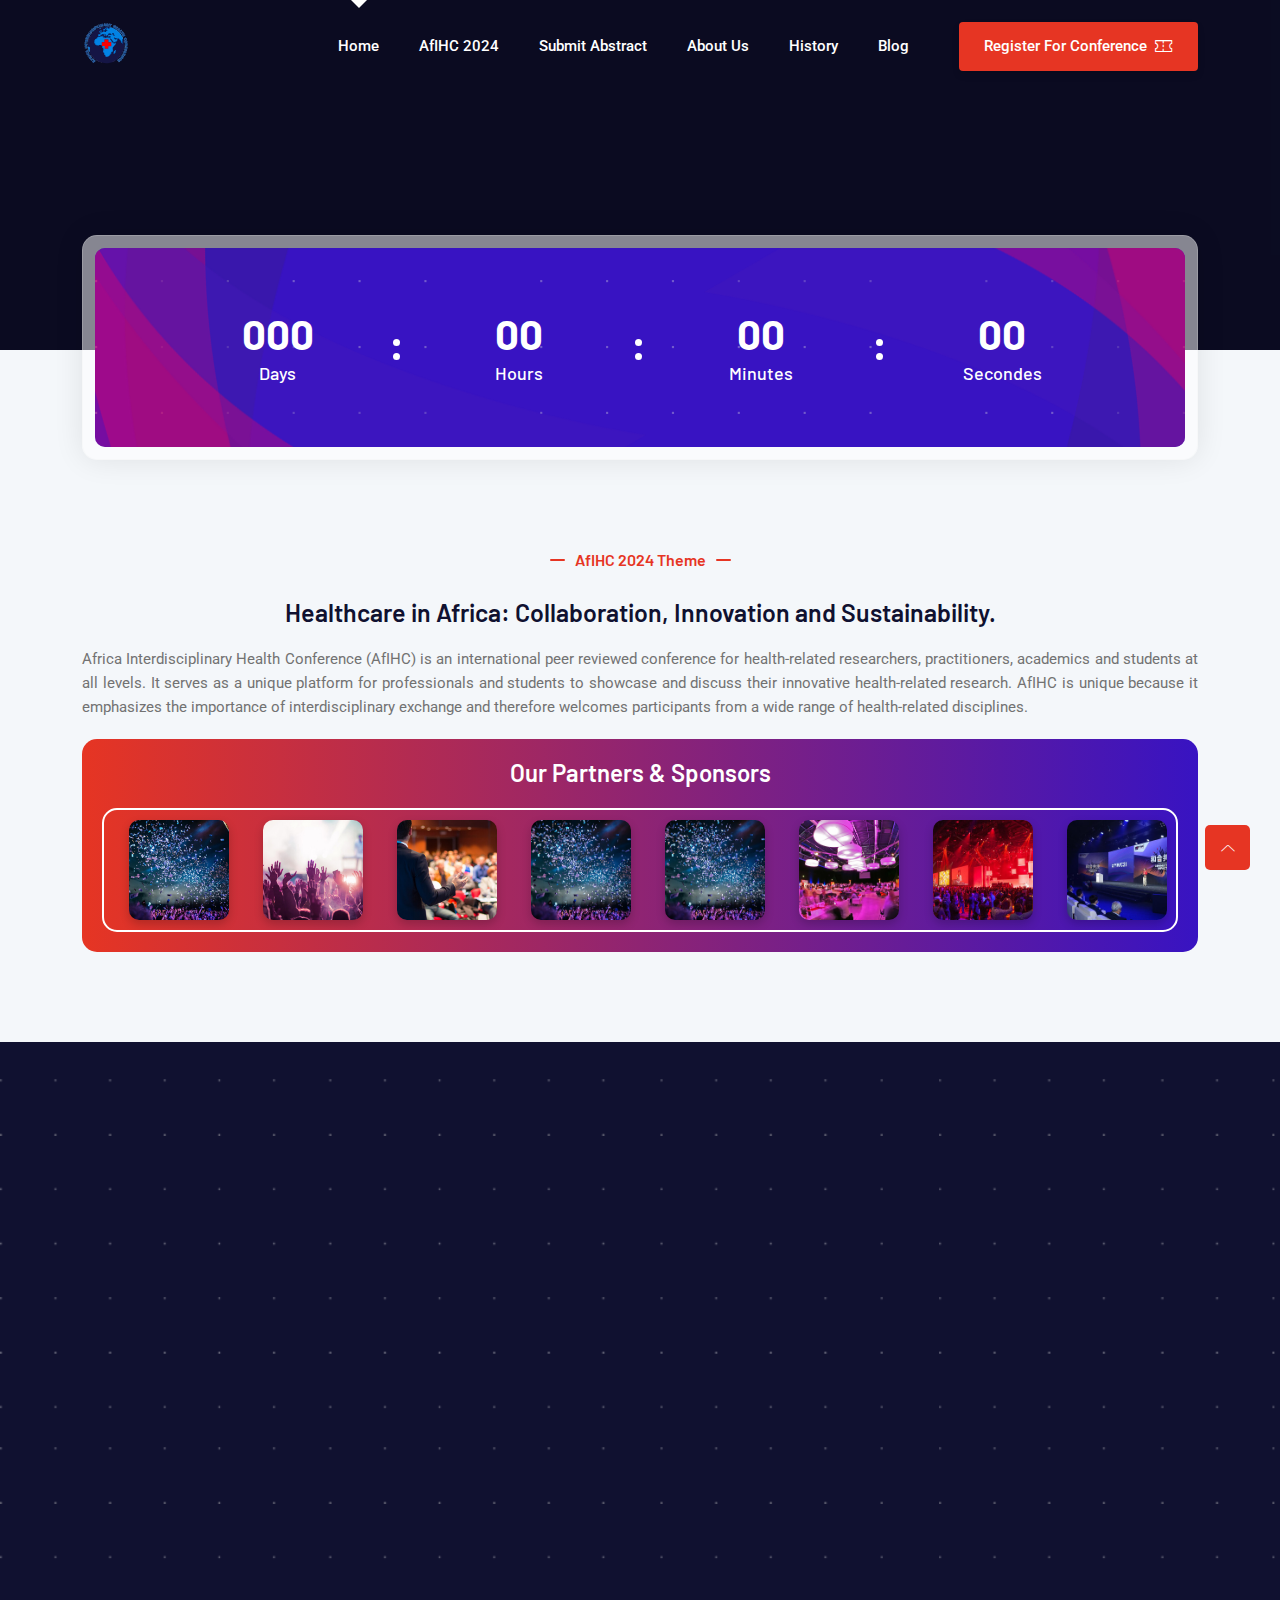
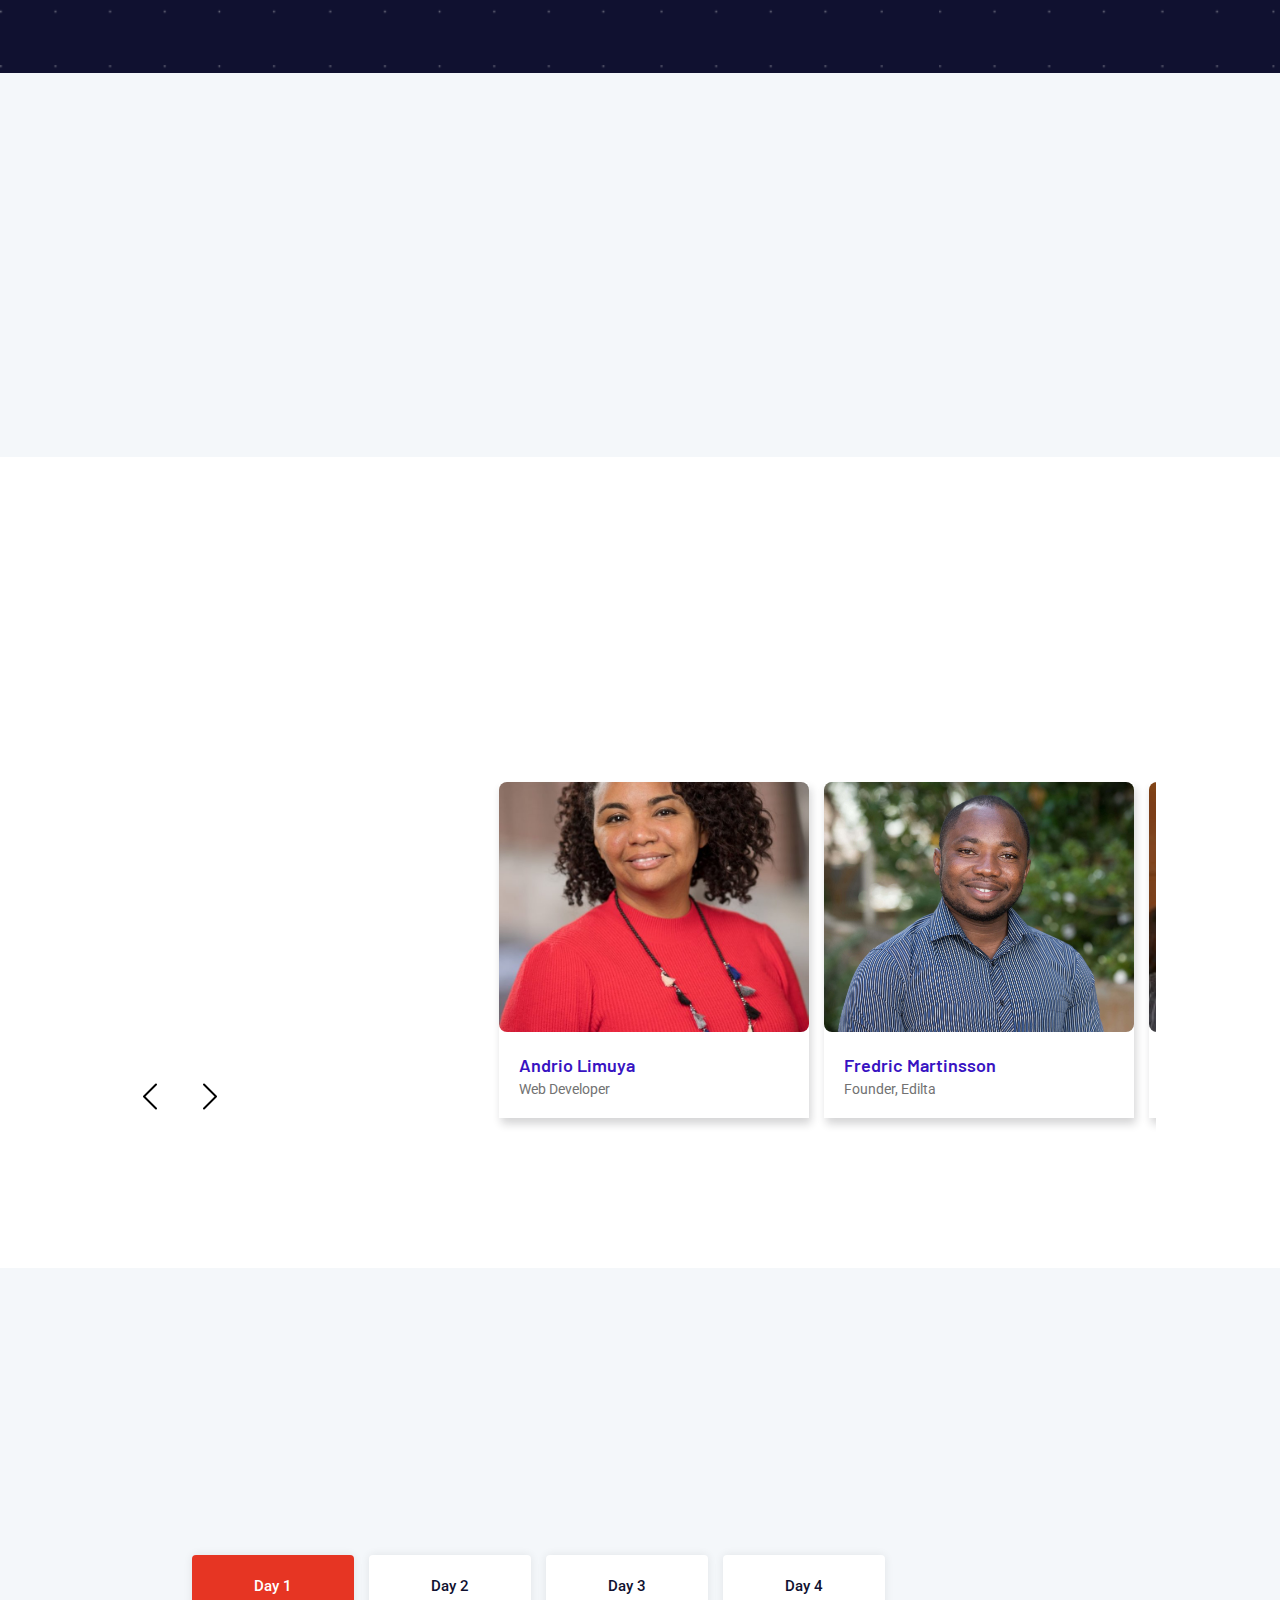
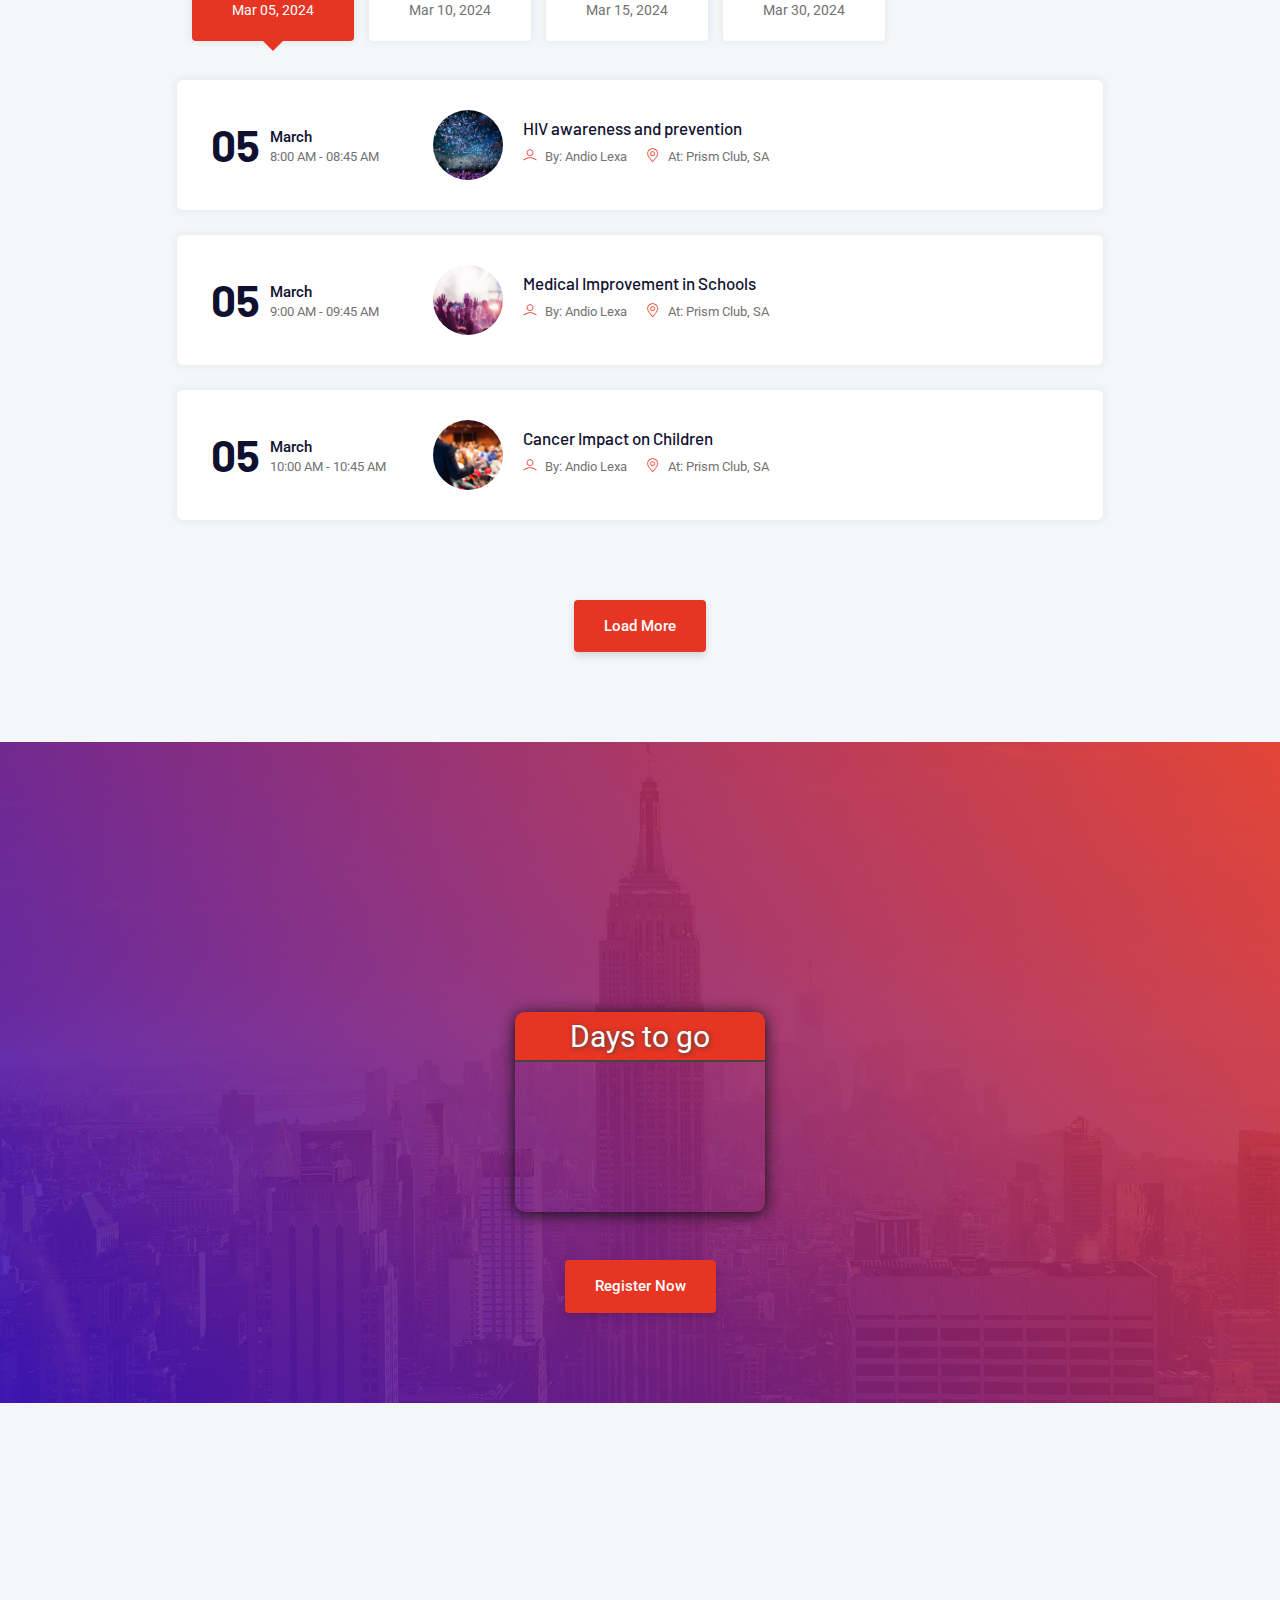
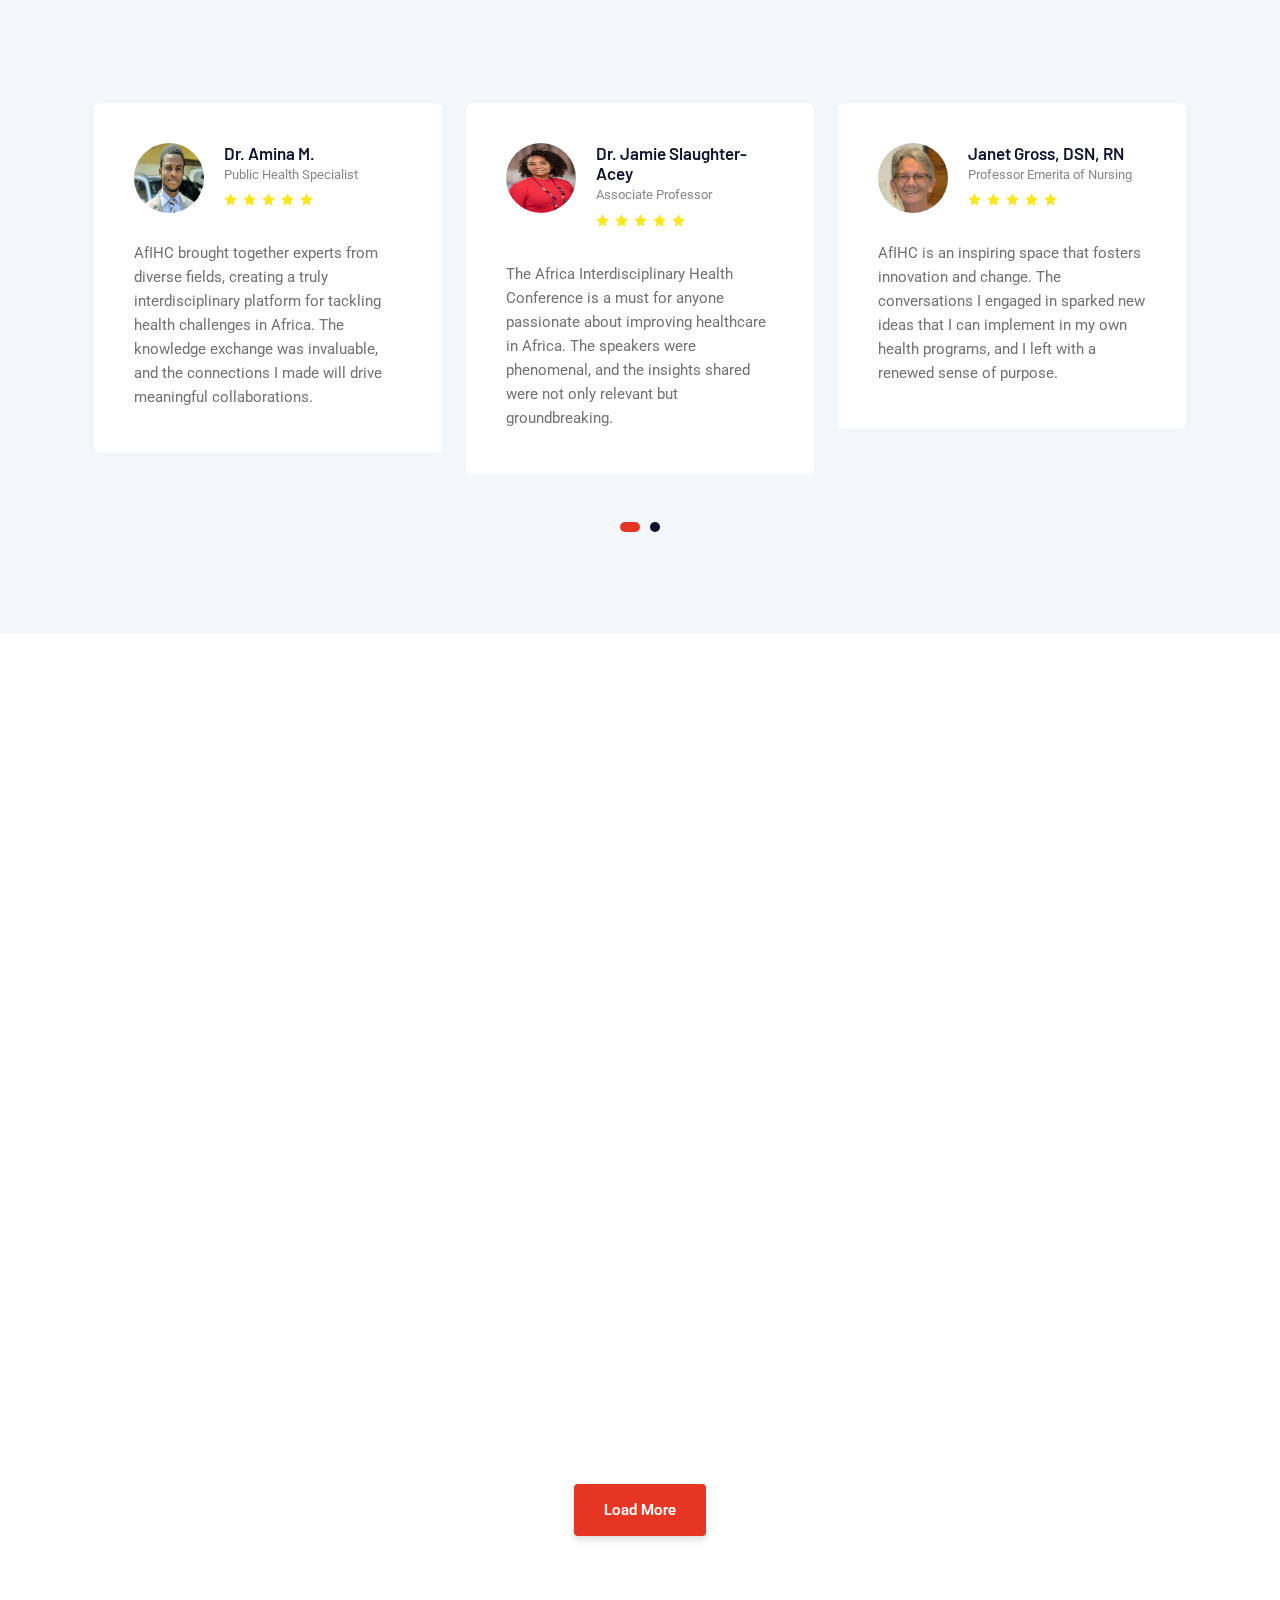
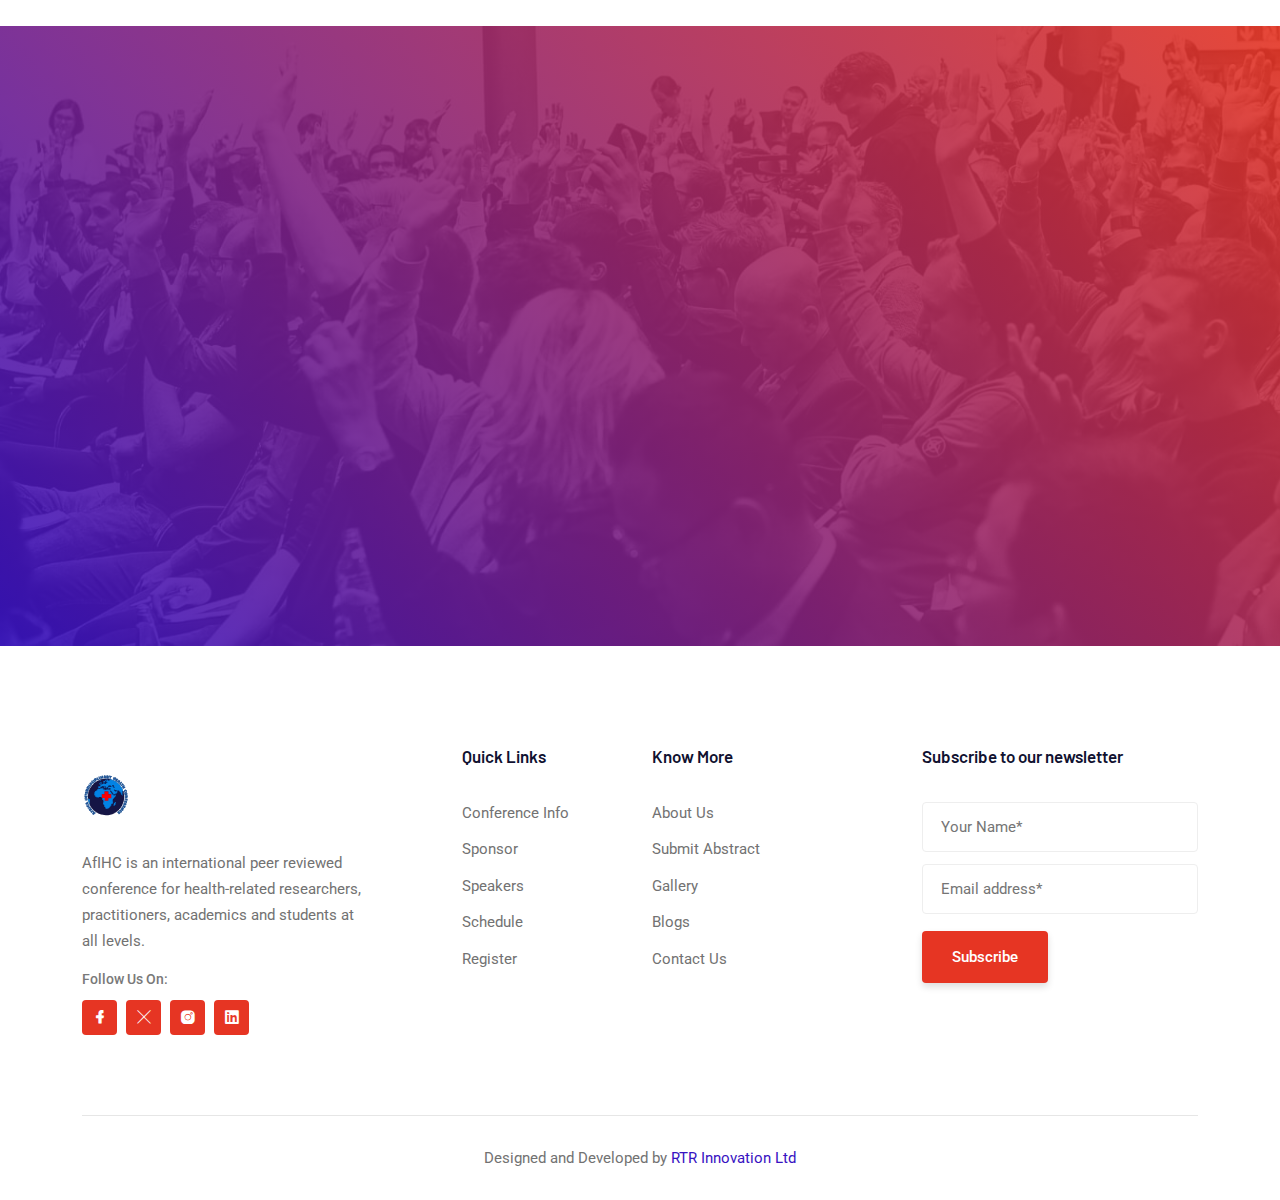
==== commit 6f9ada0a: "first commit" ====
--- a/index.html
+++ b/index.html
@@ -62,7 +62,7 @@
                                             data-bs-target="#submenu-1-4" aria-controls="navbarSupportedContent"
                                             aria-expanded="false" aria-label="Toggle navigation"> AfIHC 2024</a>
                                         <ul class="sub-menu collapse" id="submenu-1-4">
-                                            <li class="nav-item"><a href="about-us.html">Conference Info</a></li>
+                                            <li class="nav-item"><a href="conference-info.html">Conference Info</a></li>
                                             <li class="nav-item"><a href="pricing.html">Register For Conference</a></li>
                                             <li class="nav-item"><a href="schedule.html">Conference Schedule</a></li> 
                                                 <li class="nav-item"><a href="speakers.html">Conference Speakers</a></li>
@@ -346,13 +346,13 @@
 
                             <div class="col"> 
                                 <div class="date">
-                                    <h4><span>1st</span> November 2024</h4>
+                                    <h4><span>1st</span> Nov 2024</h4>
                                 </div>
                             </div>
                              
                             <div class="col">  
                                 <div class="button date">
-                                    <a href="pricing.html" class="btn">Register Now</a>
+                                    <a href="pricing.html" class="btn">Register</a>
                                 </div>
                             </div>
                         </div>
@@ -1148,48 +1148,7 @@
         </div>
     </section>
     <!--/ End Pricing Table Area -->
-    <!-- Start Sponsors Area -->
-    <!-- <section class="sponsors section">
-        <div class="container">
-            <div class="row">
-                <div class="col-12">
-                    <div class="section-title">
-                        <h3 class="wow zoomIn" data-wow-delay=".2s">Sponsors</h3>
-                        <h2 class="wow fadeInUp" data-wow-delay=".4s">Our Offcial Sponsors</h2>
-                        <p class="wow fadeInUp" data-wow-delay=".6s">There are many variations of passages of Lorem
-                            Ipsum available, but the majority have suffered alteration in some form.</p>
-                    </div>
-                </div>
-            </div>
-            <div class="row">
-                <div class="col-lg-8 offset-lg-2 col-md-12 col-12">
-                  
-                    <a href="javascript:void(0)" class="single-sponsor">
-                        <img src="assets/images/sponsors/graygrids-logo.svg" alt="#">
-                    </a>
-                 
-                  
-                    <a href="javascript:void(0)" class="single-sponsor">
-                        <img src="assets/images/sponsors/lineicons.svg" alt="#">
-                    </a>
-                  
-                    <a href="javascript:void(0)" class="single-sponsor">
-                        <img src="assets/images/sponsors/ayro-logo.svg" alt="#">
-                    </a>
-                    
-                    <a href="javascript:void(0)" class="single-sponsor">
-                        <img src="assets/images/sponsors/plain-admin.svg" alt="#">
-                    </a>
-                    
-                    <a href="javascript:void(0)" class="single-sponsor">
-                        <img src="assets/images/sponsors/uideck-logo.svg" alt="#">
-                    </a>
-                   
-                </div>
-            </div>
-        </div>
-    </section> -->
-    <!-- End Sponsors Area -->
+     
 
     <!-- Start Testimonials Section -->
     <section id="testimonials" class="section testimonials">
@@ -1455,10 +1414,10 @@
                     <div class="row">
                         <div class="col-lg-4 col-md-6 col-12">
                             <!-- Single Widget -->
-                            <div class="single-footer f-about">
+                            <div class="single-footer f-about" >
                                 <div class="logo">
                                     <a href="index.html">
-                                        <img src="assets/images/logo/dark-logo.svg" alt="#">
+                                       <p style="align-items: center;"><img src="assets/images/logo/dark-logo.svg" alt="#"></p> 
                                     </a>
                                 </div>
                                 <p>AfIHC is an international peer reviewed conference for health-related researchers, practitioners, academics and students at all levels.</p>
--- a/assets/css/main.css
+++ b/assets/css/main.css
@@ -3191,7 +3191,7 @@
 
 .achievement {
     padding: 120px 0;
-    background-image: url("../images/achievement/achievement-bg.jpg");
+    background-image: url("../images/hero/hero-bg-1.jpg");
     background-size: cover;
     background-position: center;
     background-repeat: no-repeat;
@@ -5547,6 +5547,8 @@
 
 .footer .single-footer.f-about .logo img {
     width: 190px;
+   
+
 }
 
 .footer .single-footer.f-about p {
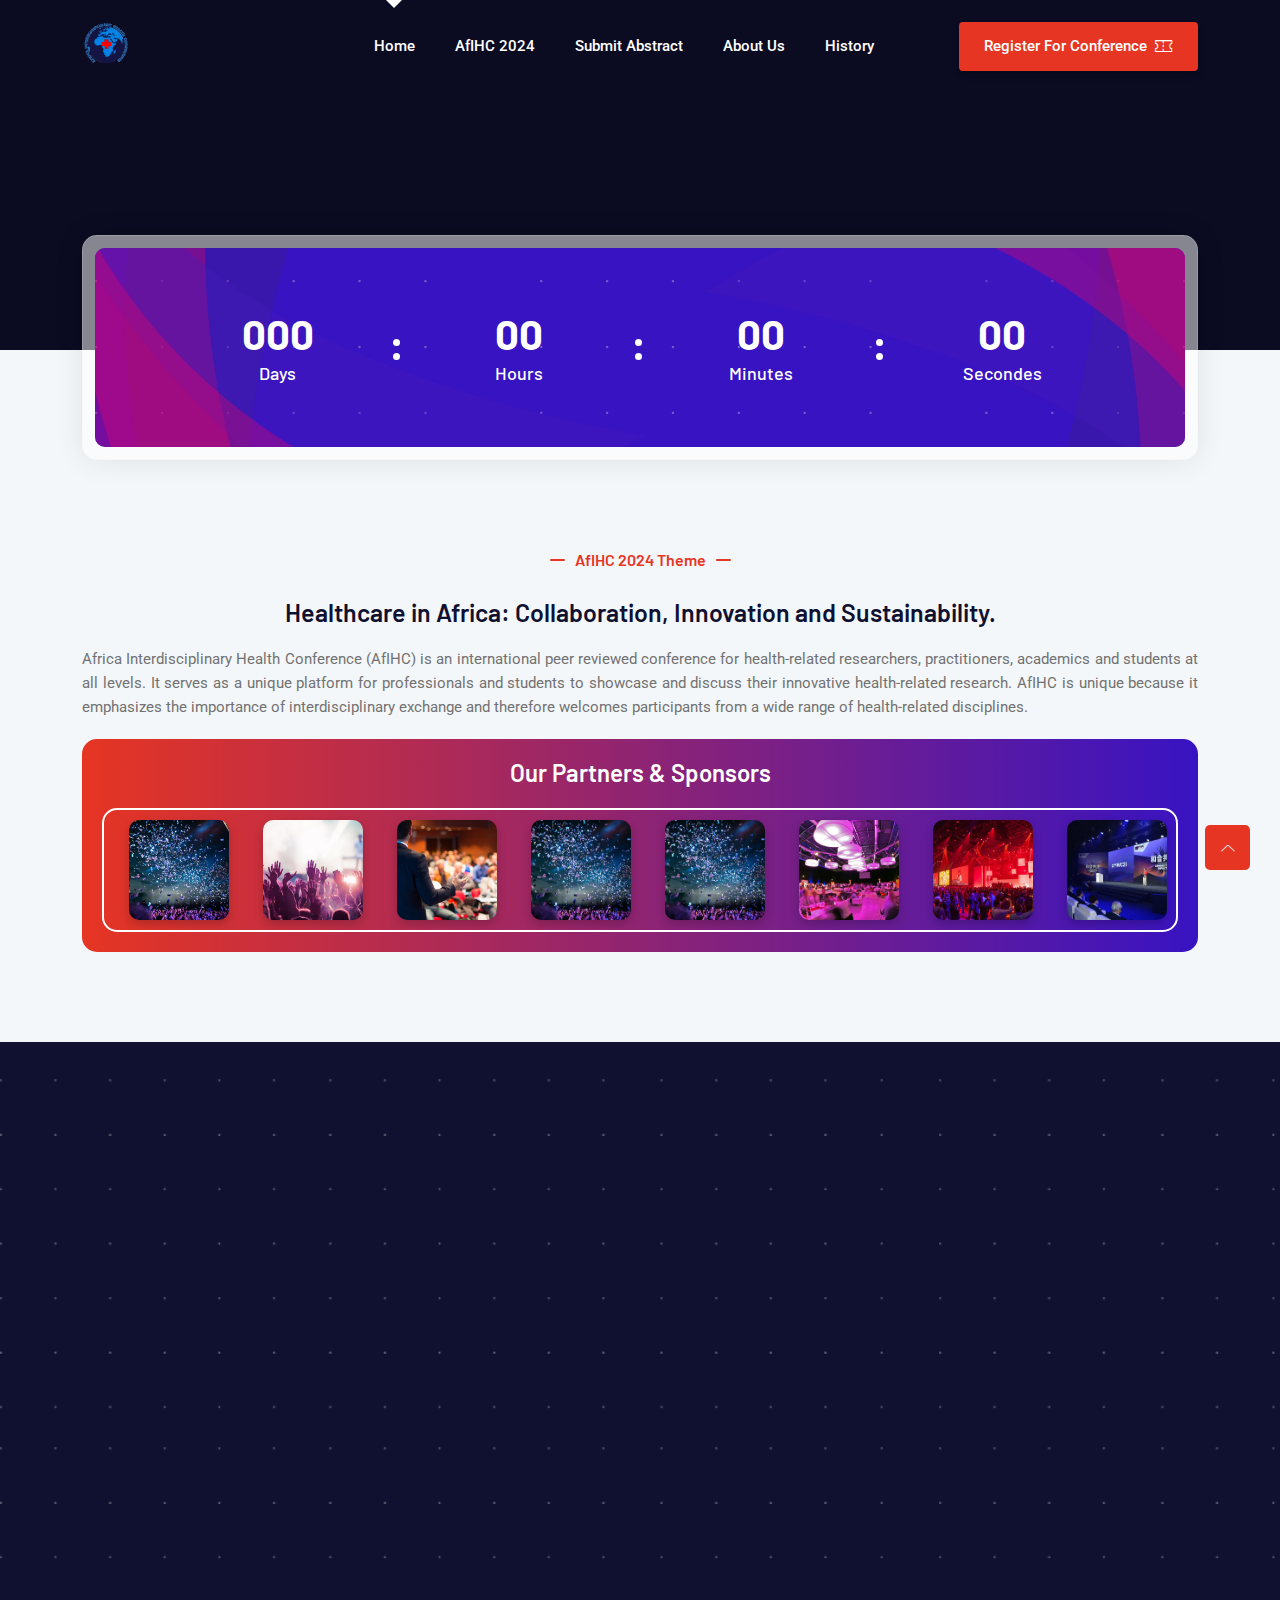
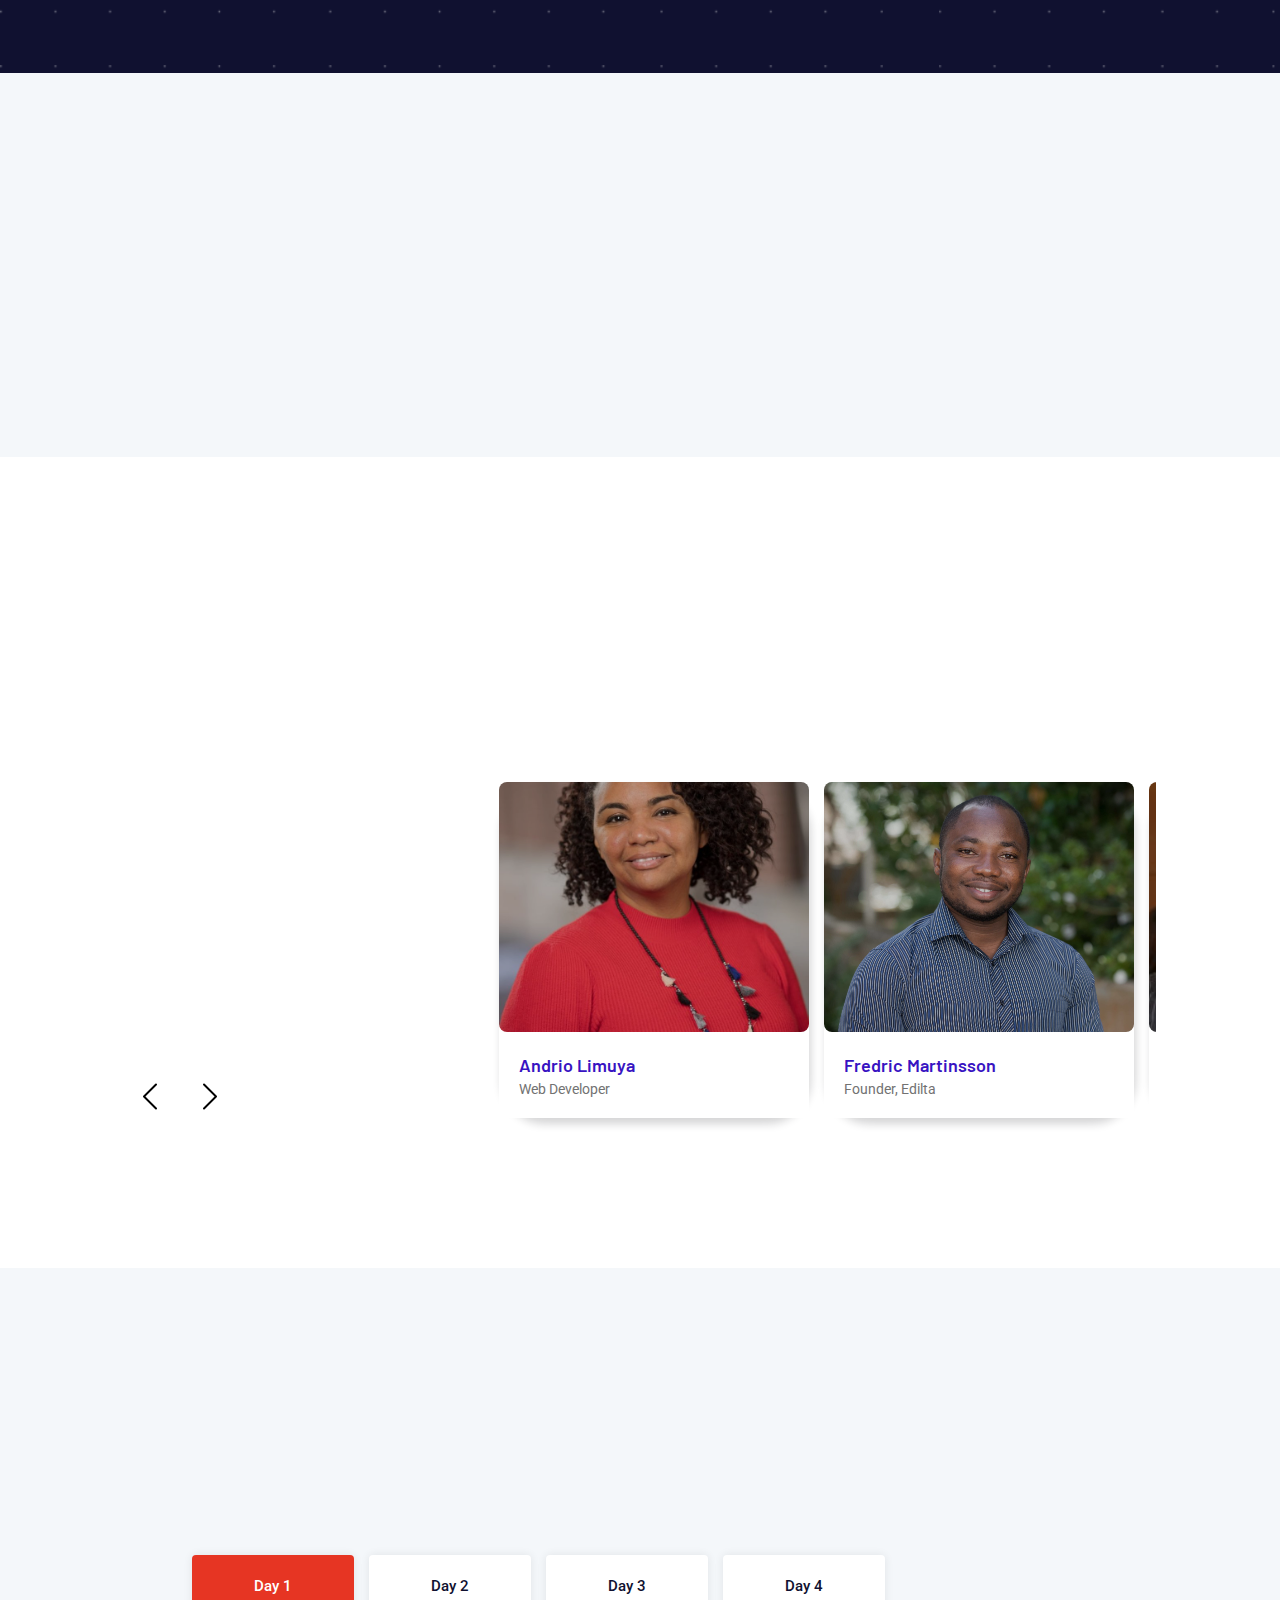
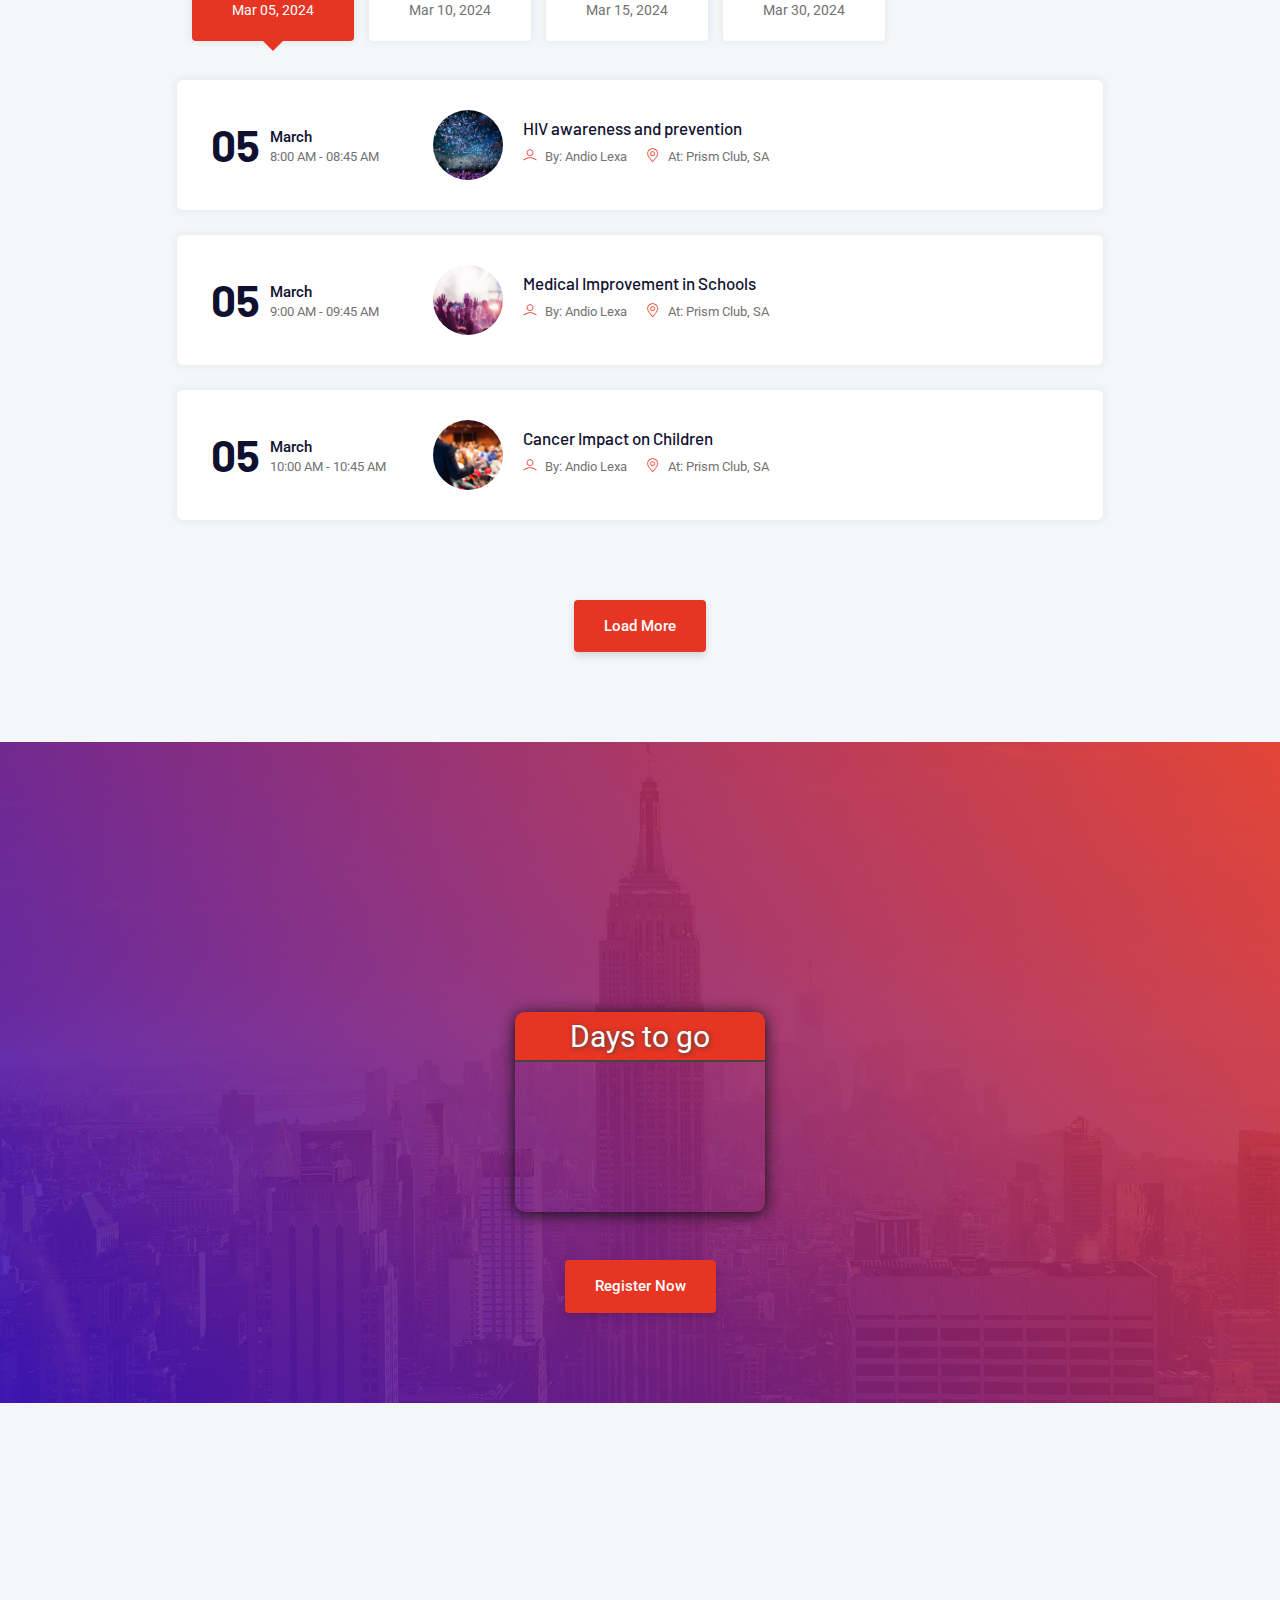
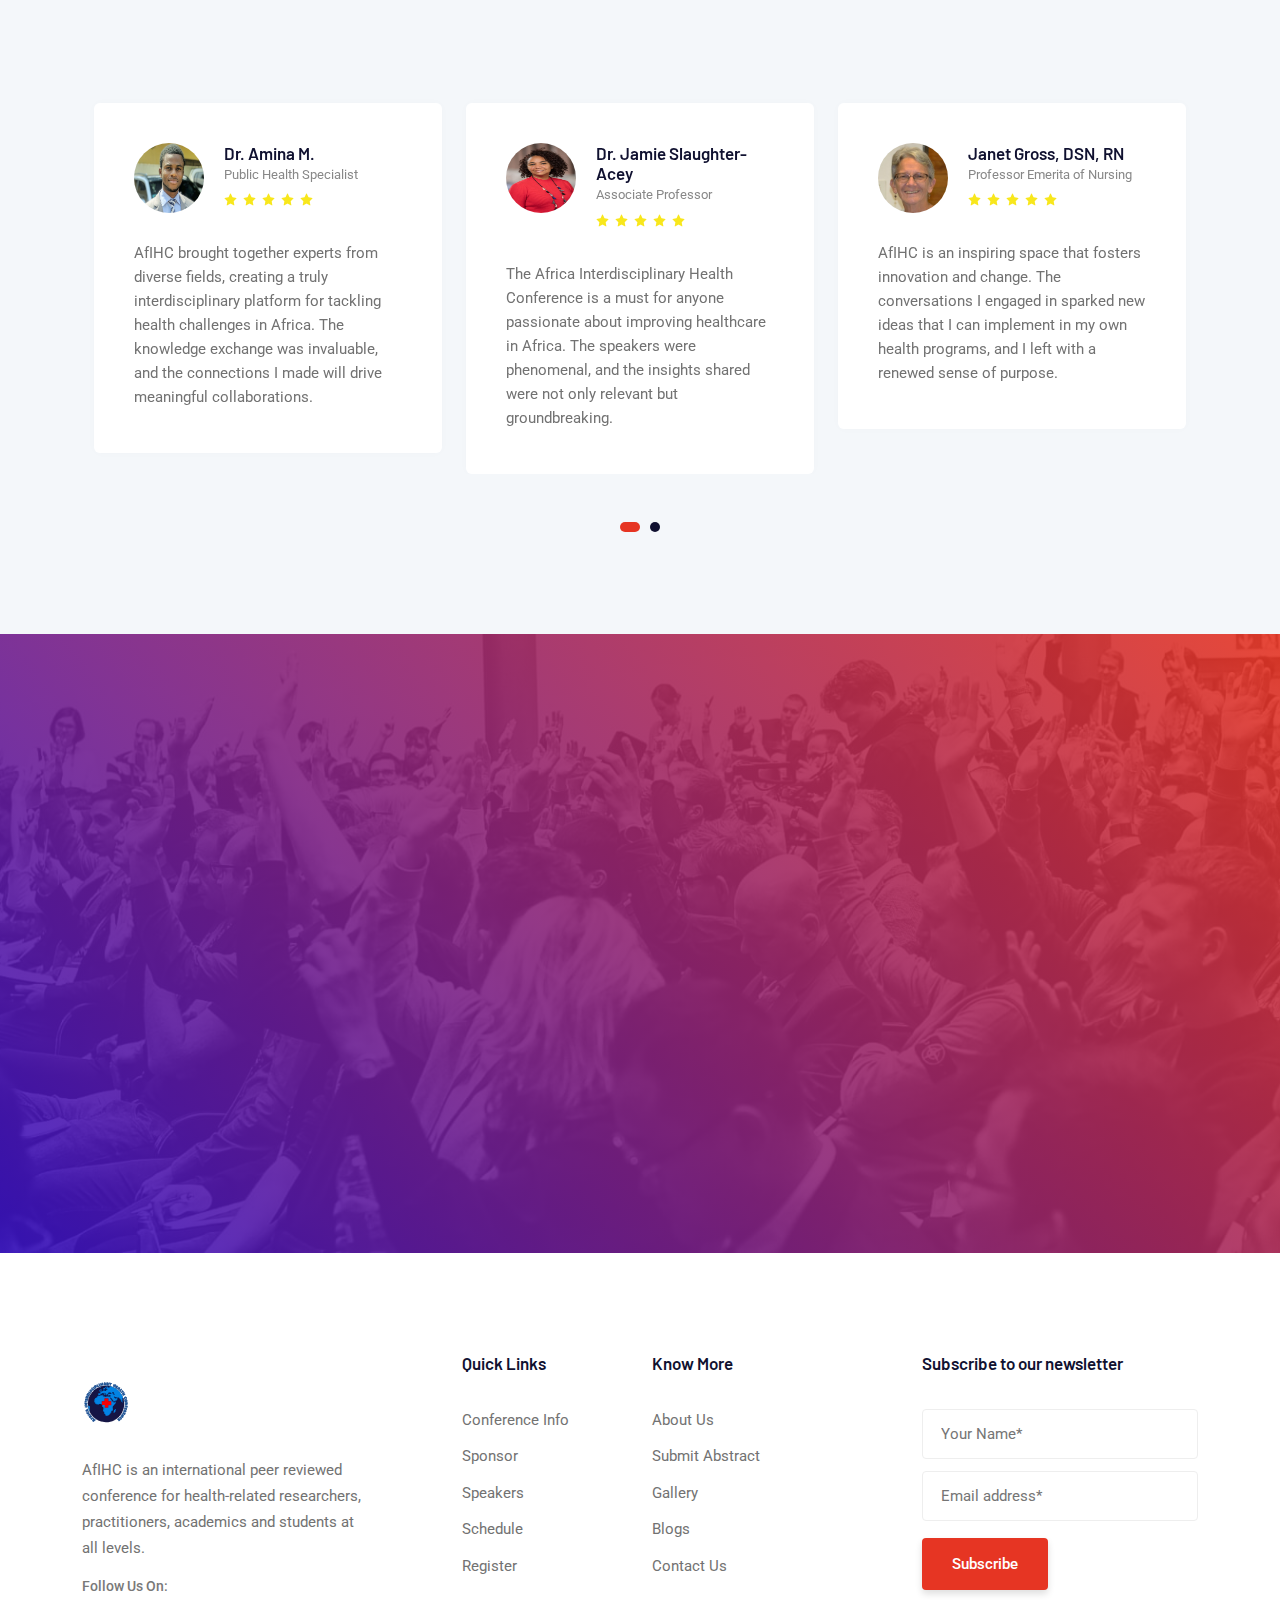
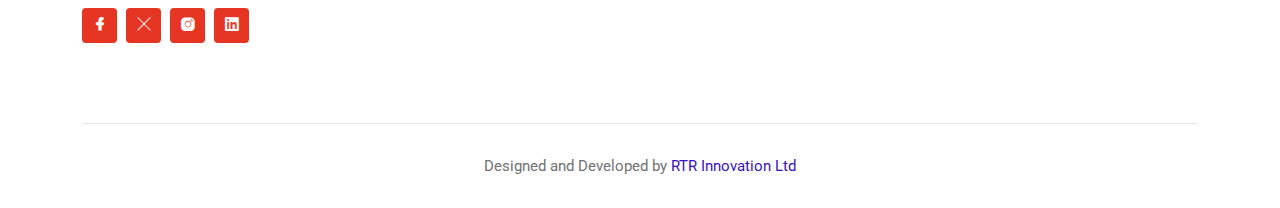
==== commit 4266870b: "done with 95% of the job commit" ====
--- a/index.html
+++ b/index.html
@@ -75,8 +75,8 @@
                                             data-bs-target="#submenu-1-5" aria-controls="navbarSupportedContent"
                                             aria-expanded="false" aria-label="Toggle navigation">Submit Abstract</a>
                                         <ul class="sub-menu collapse" id="submenu-1-5">
-                                            <li class="nav-item"><a href="about-us.html">Abstract Requirements</a></li>
-                                            <li class="nav-item"><a href="#">Submit Abstract </a> 
+                                            <li class="nav-item"><a href="abstract-requirements.html">Abstract Requirements</a></li>
+                                            <li class="nav-item"><a href="https://app.oxfordabstracts.com/stages/10140/submitter">Submit Abstract </a> 
                                             </li> 
                                         </ul>
                                     </li>
@@ -91,19 +91,7 @@
                                             </li> 
                                         </ul>
                                     </li>
-
-<!-- 
-                                    <li class="nav-item">
-                                        <a class="dd-menu collapsed" href="javascript:void(0)" data-bs-toggle="collapse"
-                                            data-bs-target="#submenu-1-1" aria-controls="navbarSupportedContent"
-                                            aria-expanded="false" aria-label="Toggle navigation">Pages</a>
-                                        <ul class="sub-menu collapse" id="submenu-1-1">
-                                            <li class="nav-item"><a href="about-us.html">About Us</a></li>
-                                            
-                                            <li class="nav-item"><a href="mail-success.html">Mail Success</a></li>
-                                            <li class="nav-item"><a href="404.html">404 Error</a></li>
-                                        </ul>
-                                    </li> -->
+ 
                                     
                                     <li class="nav-item">
                                         <a class="dd-menu collapsed" href="javascript:void(0)" data-bs-toggle="collapse"
@@ -118,16 +106,7 @@
                                             <li class="nav-item"><a href="404.html">2019 Conference</a></li>
                                         </ul>
                                     </li>
-                                   <li class="nav-item">
-                                        <a class="dd-menu collapsed" href="javascript:void(0)" data-bs-toggle="collapse"
-                                            data-bs-target="#submenu-1-3" aria-controls="navbarSupportedContent"
-                                            aria-expanded="false" aria-label="Toggle navigation">Blog</a>
-                                        <ul class="sub-menu collapse" id="submenu-1-3">
-                                            <li class="nav-item"><a href="blog-grid.html">Blog Grid</a>
-                                            </li>
-                                            <li class="nav-item"><a href="blog-single.html">Blog Single</a></li>
-                                        </ul>
-                                    </li>
+                                    
                                 </ul>
                             </div> <!-- navbar collapse -->
                             <div class="button">
@@ -226,97 +205,7 @@
                          
                 </div>
             </div>
-            <!-- <div class="row">
-                <div class="col-lg-4 col-md-6 col-12 wow fadeInUp" data-wow-delay=".2s">
-                    
-                    <div class="single-featuer">
-                        <img class="shape" src="assets/images/features/shape.svg" alt="#">
-                        <img class="shape2" src="assets/images/features/shape2.svg" alt="#">
-                        <span class="serial">01</span>
-                        <div class="service-icon">
-                            <i class="lni lni-microphone"></i>
-                        </div>
-                        <h3>Great Speakers</h3>
-                        <p>How you transform your business as tech, consumer, habits industry dynamic change, Find out
-                            from.</p>
-                    </div>
-                     
-                </div>
-                <div class="col-lg-4 col-md-6 col-12 wow fadeInUp" data-wow-delay=".4s">
-                    
-                    <div class="single-featuer">
-                        <img class="shape" src="assets/images/features/shape.svg" alt="#">
-                        <img class="shape2" src="assets/images/features/shape2.svg" alt="#">
-                        <span class="serial">02</span>
-                        <div class="service-icon">
-                            <i class="lni lni-users"></i>
-                        </div>
-                        <h3>New People</h3>
-                        <p>How you transform your business as tech, consumer, habits industry dynamic change, Find out
-                            from.</p>
-                    </div>
-                    
-                </div>
-                <div class="col-lg-4 col-md-6 col-12 wow fadeInUp" data-wow-delay=".6s">
-                    
-                    <div class="single-featuer">
-                        <img class="shape" src="assets/images/features/shape.svg" alt="#">
-                        <img class="shape2" src="assets/images/features/shape2.svg" alt="#">
-                        <span class="serial">03</span>
-                        <div class="service-icon">
-                            <i class="lni lni-bullhorn"></i>
-                        </div>
-                        <h3>Global Event</h3>
-                        <p>How you transform your business as tech, consumer, habits industry dynamic change, Find out
-                            from.</p>
-                    </div>
-                     
-                </div>
-                <div class="col-lg-4 col-md-6 col-12 wow fadeInUp" data-wow-delay=".2s">
-                    
-                    <div class="single-featuer">
-                        <img class="shape" src="assets/images/features/shape.svg" alt="#">
-                        <img class="shape2" src="assets/images/features/shape2.svg" alt="#">
-                        <span class="serial">04</span>
-                        <div class="service-icon">
-                            <i class="lni lni-heart"></i>
-                        </div>
-                        <h3>Get Inspired</h3>
-                        <p>How you transform your business as tech, consumer, habits industry dynamic change, Find out
-                            from.</p>
-                    </div>
-                    
-                </div>
-                <div class="col-lg-4 col-md-6 col-12 wow fadeInUp" data-wow-delay=".4s">
-                   
-                    <div class="single-featuer">
-                        <img class="shape" src="assets/images/features/shape.svg" alt="#">
-                        <img class="shape2" src="assets/images/features/shape2.svg" alt="#">
-                        <span class="serial">05</span>
-                        <div class="service-icon">
-                            <i class="lni lni-cup"></i>
-                        </div>
-                        <h3>Networking Session</h3>
-                        <p>How you transform your business as tech, consumer, habits industry dynamic change, Find out
-                            from.</p>
-                    </div>
-                    
-                </div>
-                <div class="col-lg-4 col-md-6 col-12 wow fadeInUp" data-wow-delay=".6s">
-                  
-                    <div class="single-featuer">
-                        <img class="shape" src="assets/images/features/shape.svg" alt="#">
-                        <img class="shape2" src="assets/images/features/shape2.svg" alt="#">
-                        <span class="serial">06</span>
-                        <div class="service-icon">
-                            <i class="lni lni-happy"></i>
-                        </div>
-                        <h3>Meet New Faces</h3>
-                        <p>How you transform your business as tech, consumer, habits industry dynamic change, Find out
-                            from.</p>
-                    </div> 
-                </div>
-            </div> -->
+            
         </div>
     </section>
     <!-- /End Features Area -->
@@ -371,13 +260,13 @@
                <h4>Quick Downloads</h4>
                <div class="downloads-container">
                    <div class="download-item">
-                       <a href="#" class="btn-download">Main Flyer</a>
+                       <a href="/assets/files/flyers/AfIHC-flyer.pdf" class="btn-download" target="_blank" rel="noopener noreferrer">Main Flyer</a>
                    </div>
                    <div class="download-item">
-                       <a href="#" class="btn-download">Conference Brochure</a>
+                       <a href="/assets/files/brochure/AfIHC-brochure.pdf" class="btn-download" target="_blank" rel="noopener noreferrer">Conference Brochure</a>
                    </div>
                    <div class="download-item">
-                       <a href="#" class="btn-download">Program Schedule</a>
+                       <a href="/assets/files/schedule/AfIHC-schedule.pdf"  class="btn-download" target="_blank" rel="noopener noreferrer">Program Schedule</a>
                    </div>
                </div>
            </div> 
@@ -425,8 +314,8 @@
             <div class="carousel-item active">
         <div class="single-speaker card"  data-name="Andrio Limuya" data-description="Andrio Limuya is an experienced Web Developer who has worked on several international projectsAndrio Limuya is an experienced Web Developer who has worked on several international projectsAndrio Limuya is an experienced Web Developer who has worked on several international projectsAndrio Limuya is an experienced Web Developer who has worked on several international projectsAndrio Limuya is an experienced Web Developer who has worked on several international projectsAndrio Limuya is an experienced Web Developer who has worked on several international projectsAndrio Limuya is an experienced Web Developer who has worked on several international projectsAndrio Limuya is an experienced Web Developer who has worked on several international projects.">
                     <div class="top-content">
-                        <div class="image img-wrapper">
-                            <img src="assets/images/speakers/speaker3.jpg" class="d-block w-100" alt="#">
+                        <div class="image img-wrapper" style="-webkit-filter: brightness(80%);  filter:brightness(80%);">
+                            <img src="assets/images/speakers/speaker3.jpg" class="d-block w-100" alt="#" >
                         </div>
                         <ul class="social">
                             <li class="facebook"><a href="javascript:void(0)"><i
@@ -450,7 +339,7 @@
             <div class="carousel-item">
                 <div class="single-speaker card"  data-name="Fredric Martinsson" data-description="Fredric Martinsson is an experienced Web Developer who has worked on several international projectsAndrio Limuya is an experienced Web Developer.">
                     <div class="top-content">
-                        <div class="image img-wrapper">
+                        <div class="image img-wrapper" style="-webkit-filter: brightness(80%);  filter:brightness(80%);">
                             <img src="assets/images/speakers/speaker1.jpg" class="d-block w-100" alt="#">
                         </div>
                         <ul class="social">
@@ -475,7 +364,7 @@
             <div class="carousel-item">
                 <div class="single-speaker card"  data-name="Melisa Lundryn"  data-description="Melisa Lundryn who has worked on several international projectsAndrio Limuya is an experienced Web Developer.">
                     <div class="top-content">
-                        <div class="image img-wrapper">
+                        <div class="image img-wrapper" style="-webkit-filter: brightness(80%);  filter:brightness(80%);">
                             <img src="assets/images/speakers/speaker2.jpg" class="d-block w-100" alt="#">
                         </div>
                         <ul class="social">
@@ -500,7 +389,7 @@
             <div class="carousel-item">
                 <div class="single-speaker card"  data-name="Agaton Johnsson"  data-description="Agaton Johnsson Limuya is an experienced Web Developer who has worked on several international projectsAndrio Limuya is an experienced Web Developer.">
                     <div class="top-content">
-                        <div class="image img-wrapper">
+                        <div class="image img-wrapper" style="-webkit-filter: brightness(80%);  filter:brightness(80%);">
                             <img src="assets/images/speakers/speaker4.jpg" class="d-block w-100" alt="#">
                         </div>
                         <ul class="social">
@@ -525,7 +414,7 @@
             <div class="carousel-item">
                 <div class="single-speaker card" data-name="Rebecca Henrikon"  data-description="Rebecca Henrikon  is an experienced Web Developer who has worked on several international projectsAndrio Limuya is an experienced Web Developer.">
                     <div class="top-content">
-                        <div class="image img-wrapper">
+                        <div class="image img-wrapper" style="-webkit-filter: brightness(80%);  filter:brightness(80%);">
                             <img src="assets/images/speakers/speaker5.jpg" class="d-block w-100" alt="#">
                         </div>
                         <ul class="social">
@@ -1275,113 +1164,7 @@
     </section>
     <!-- /End Testimonials Section -->
 
-    <!-- Start Blog Section Area -->
-    <section class="blog-section section">
-        <div class="container">
-            <div class="row">
-                <div class="col-12">
-                    <div class="section-title">
-                        <h3 class="wow zoomIn" data-wow-delay=".2s">Blogs</h3>
-                        <h2 class="wow fadeInUp" data-wow-delay=".4s">Our Latest News</h2>
-                        <p class="wow fadeInUp" data-wow-delay=".6s">Stay updated with the latest news from The Africa Interdisciplinary Health Conference (AfIHC). Explore recent developments, announcements, and insights into our ongoing initiatives.</p>
-                    </div>
-                </div>
-            </div>
-            <div class="row">
-                <div class="col-lg-4 col-md-6 col-12 wow fadeInUp" data-wow-delay=".4s">
-                    <!-- Start Single Blog Grid -->
-                    <div class="single-blog-grid">
-                        <div class="blog-img">
-                            <a href="blog-single.html">
-                                <img src="assets/images/blog/blog1.jpg" alt="#">
-                            </a>
-                            <p class="date">
-                                29
-                                <span class="day">
-                                    Nov
-                                </span>
-                            </p>
-                        </div>
-                        <div class="blog-content">
-                            <a class="category" href="javascript:void(0)">Events</a>
-                            <h4>
-                                <a href="blog-single.html">3 Best Practices for Keeping Your Event Clients
-                                    Happy</a>
-                            </h4>
-                            <p>Lorem ipsum dolor sit amet, adipscing elitr, sed diam nonumy eirmod tempor ividunt dolore
-                                magna.</p>
-                            <a href="blog-single.html" class="more-btn">Read Blog <i
-                                    class="lni lni-arrow-right"></i></a>
-                        </div>
-                    </div>
-                    <!-- End Single Blog Grid -->
-                </div>
-                <div class="col-lg-4 col-md-6 col-12 wow fadeInUp" data-wow-delay=".6s">
-                    <!-- Start Single Blog -->
-                    <div class="single-blog-grid">
-                        <div class="blog-img">
-                            <a href="blog-single.html">
-                                <img src="assets/images/blog/blog2.jpg" alt="#">
-                            </a>
-                            <p class="date">
-                                15
-                                <span class="day">
-                                    Mar
-                                </span>
-                            </p>
-                        </div>
-                        <div class="blog-content">
-                            <a class="category" href="javascript:void(0)">Conference</a>
-                            <h4>
-                                <a href="blog-single.html">Adding a New Digital Dimension to Your Next Special Event</a>
-                            </h4>
-                            <p>Lorem ipsum dolor sit amet, adipscing elitr, sed diam nonumy eirmod tempor ividunt dolore
-                                magna.</p>
-                            <a href="blog-single.html" class="more-btn">Read Blog <i
-                                    class="lni lni-arrow-right"></i></a>
-                        </div>
-                    </div>
-                    <!-- End Single Blog Grid -->
-                </div>
-                <div class="col-lg-4 col-md-6 col-12 wow fadeInUp" data-wow-delay=".8s">
-                    <!-- Start Single Blog Grid -->
-                    <div class="single-blog-grid">
-                        <div class="blog-img">
-                            <a href="blog-single.html">
-                                <img src="assets/images/blog/blog3.jpg" alt="#">
-                            </a>
-                            <p class="date">
-                                30
-                                <span class="day">
-                                    Jan
-                                </span>
-                            </p>
-                        </div>
-                        <div class="blog-content">
-                            <a class="category" href="javascript:void(0)">Marketing</a>
-                            <h4>
-                                <a href="blog-single.html">West Elm At Evantor 2024 + Room Makeover Competition!</a>
-                            </h4>
-                            <p>Lorem ipsum dolor sit amet, adipscing elitr, sed diam nonumy eirmod tempor ividunt dolore
-                                magna.</p>
-                            <a href="blog-single.html" class="more-btn">Read Blog <i
-                                    class="lni lni-arrow-right"></i></a>
-                        </div>
-                    </div>
-                    <!-- End Single Blog Grid -->
-                </div>
-            </div>
-
-            <div class="row mt-4"> 
-                <div class="col-12 align-center">
-                    <div class="button details-button">
-                        <a href="blog-grid.html" class="btn btn-alt">Load More</a>
-                    </div>
-                </div>
-            </div>
-        </div>
-    </section>
-    <!-- End Blog Section Area -->
+    
 
     <!-- Start Call Action Area -->
     <section class="call-action overlay">
@@ -1522,11 +1305,7 @@
     <script src="assets/js/main.js"></script>
     <script src="assets/js/index.js"></script>
 
-
-    <script>
-     
-
- </script>
+ 
 
 
 
--- a/assets/css/main.css
+++ b/assets/css/main.css
@@ -2586,7 +2586,7 @@
 }
 
 .single-featuer h3 {
-    font-size: 22px;
+    font-size: 20px;
     font-weight: 600;
     margin-bottom: 20px;
     margin-top: 30px;
@@ -2650,6 +2650,7 @@
 .single-speaker {
     position: relative;
     margin-top: 20px;
+    border-radius: 44px;
 }
 
 .single-speaker .top-content {
--- a/assets/css/index.css
+++ b/assets/css/index.css
@@ -57,6 +57,7 @@
       margin-right: 0;
       flex: 0 0 50%;
       display: block;
+      
     }
     .carousel-inner {
       display: flex;
